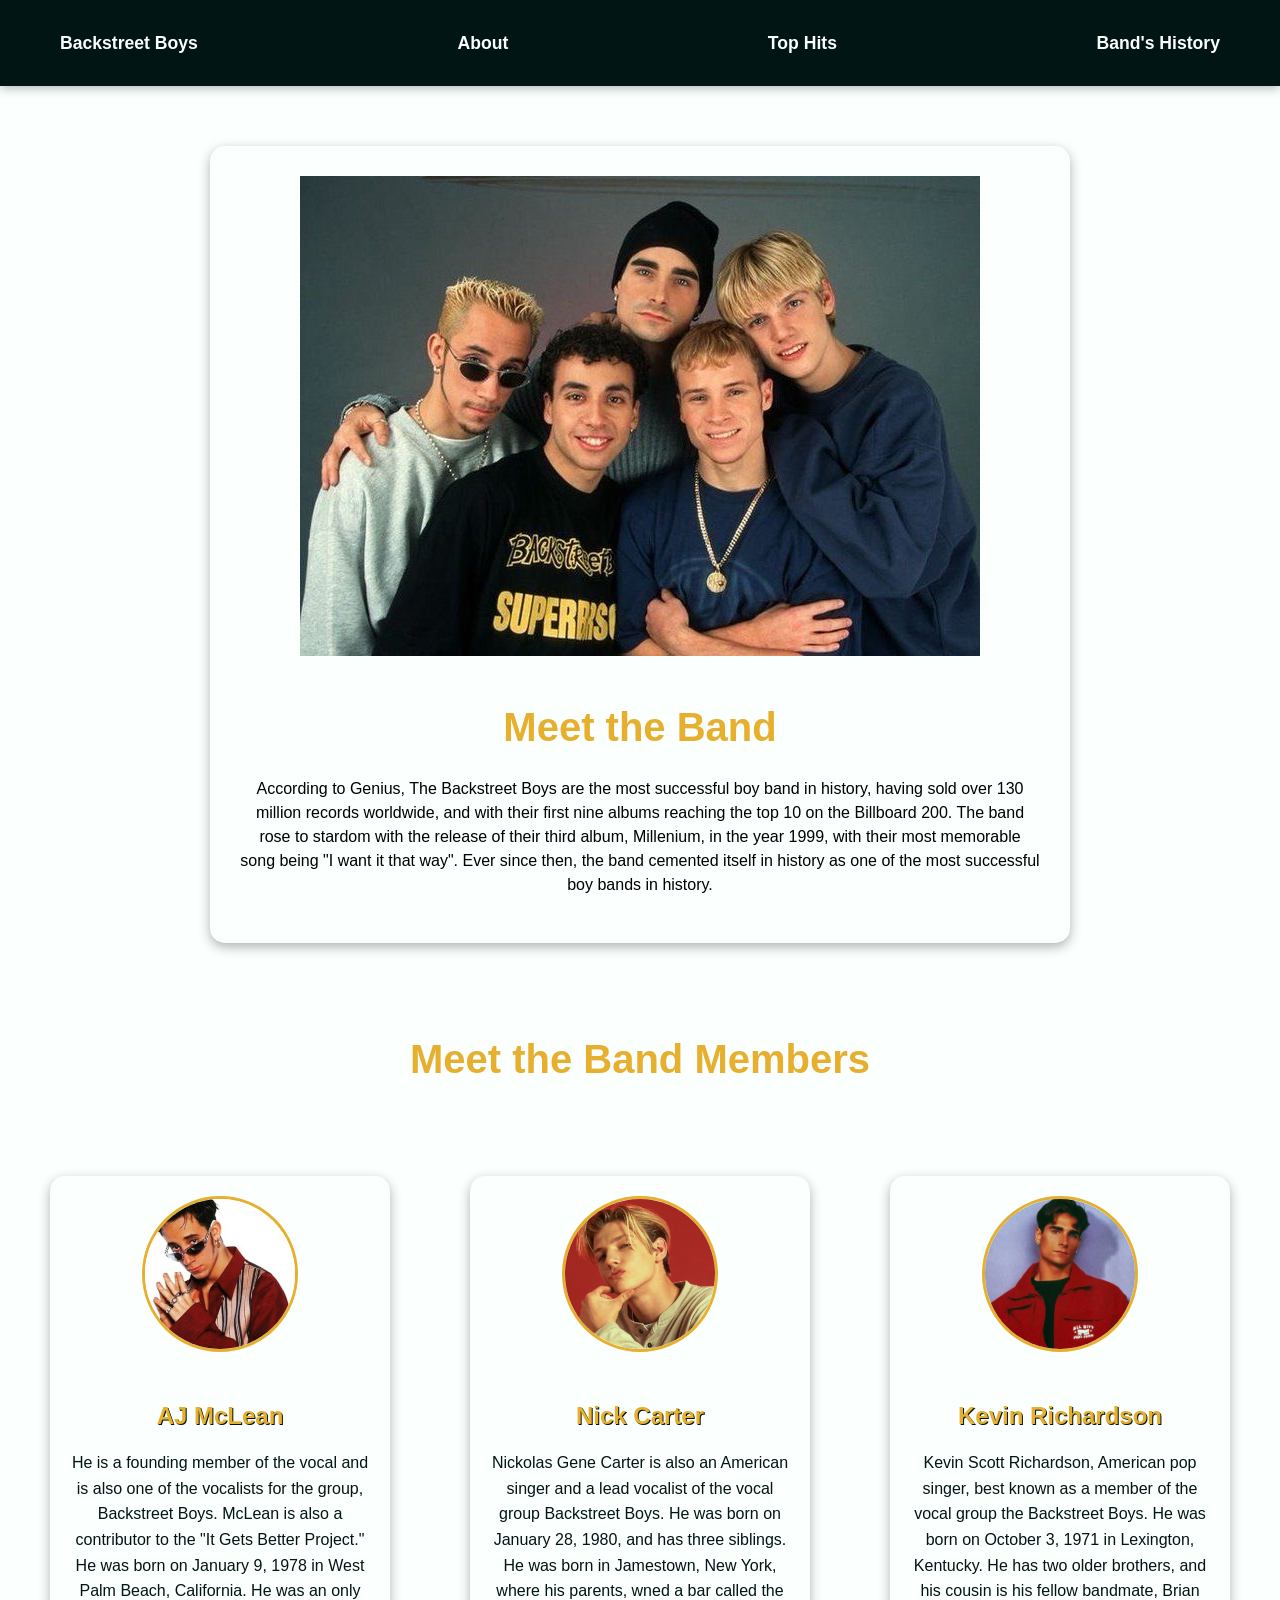
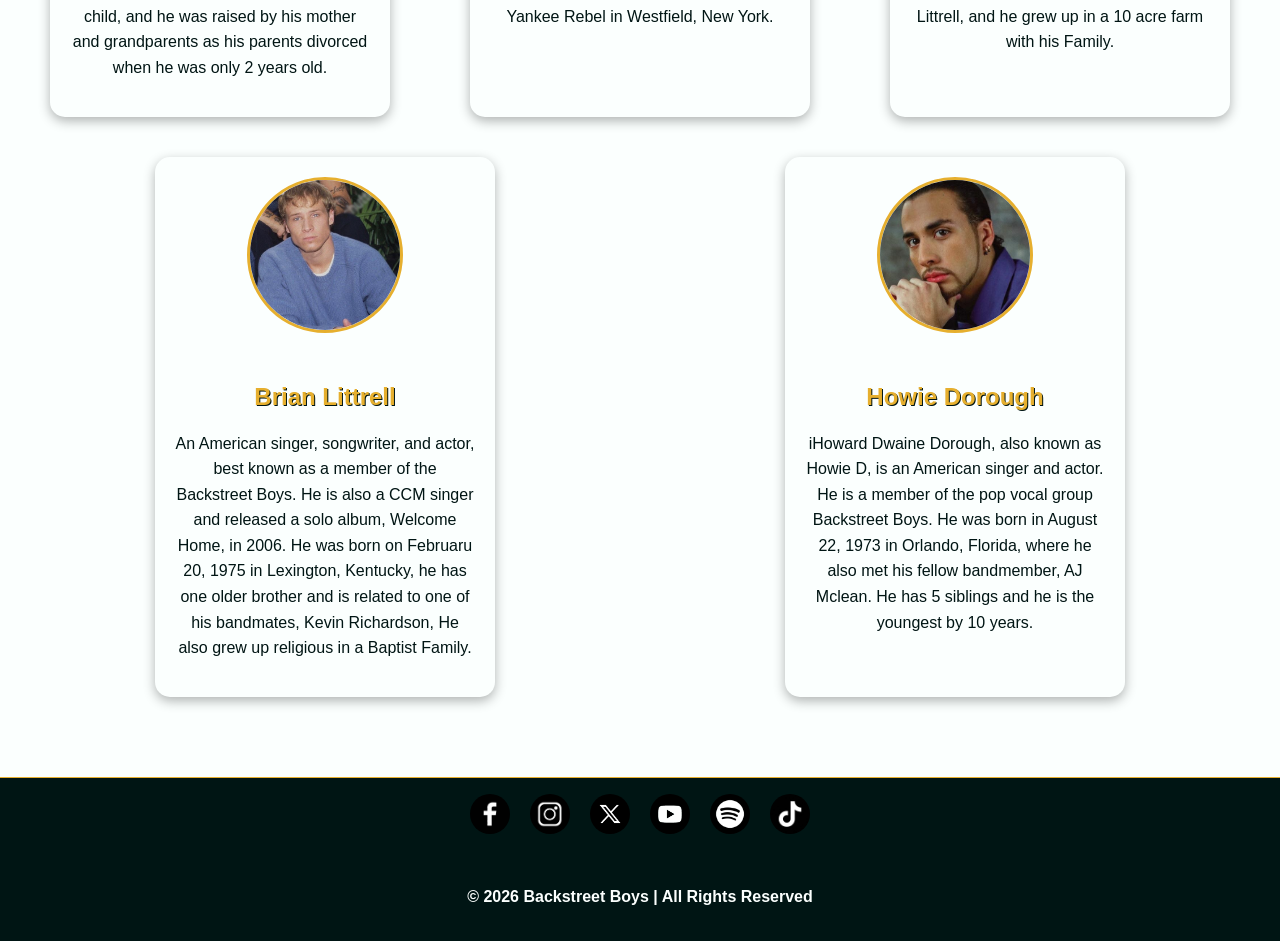
==== Website_BB/about.html @ 5bc6d646 "Add files via upload" ====
<!DOCTYPE html>
<html lang="en">
<head>
    <title>Backstreet Boys</title>
    <link rel="stylesheet" href="website.css">
</head>

<body>
    <section class="header">
        <header id ="header">
            <div class="navigators">
                <nav>
                    <a href="index.html" class="home_nav">Backstreet Boys</a>
                    <a href="about.html" class="about_nav">About</a>
                    <a href="topSongs.html" class="topsongs_nav">Top Hits</a>
                    <a href="history.html" class="history">Band's History</a>
                </nav>
            </div>
        </header>
    </section>

    <main class="contents_about">
        <section class="about_group">
            <div class="group_card">
                <div class="about_groupIMG">
                    <img src="bsbRetro.jpg" alt="">
                 </div>
                <h1>Meet the Band</h1>
                <p class="group_info">According to Genius, The Backstreet Boys are the most successful boy band in history, 
                    having sold over 130 million records worldwide, and with their first nine albums 
                    reaching the top 10 on the Billboard 200. The band rose to stardom with the release of their third album,
                    Millenium, in the year 1999, with their most memorable song being "I want it that way". Ever since then, the
                    band cemented itself in history as one of the most successful boy bands in history.
                </p>
            </div>
        </section>

        <div class="bandMembers_Title">
            <h1>Meet the Band Members</h1>
        </div>

        <section class="band_Members">
            <div class="band_card">
                <img src="aJMclean.jpg" alt="Aj McLean Photo">
                <h3 class="band_name">AJ McLean</h3>
                <p class="band_desc">He is a founding member of the vocal and is also one of the vocalists for the
                    group, Backstreet Boys. McLean is also a contributor to the "It Gets Better Project." He was born on
                    January 9, 1978 in West Palm Beach, California. He was an only child, and he was raised by his
                    mother and grandparents as his parents divorced when he was only 2 years old.</p>
            </div>

            <div class="band_card">
                <img src="nickCarter.jpg" alt="Nick Carter Photo">
                <h3 class="band_name">Nick Carter</h3>
                <p class="band_desc">Nickolas Gene Carter is also an American singer and a 
                    lead vocalist of the vocal group Backstreet Boys. He was born on
                    January 28, 1980, and has three siblings. He was born in Jamestown, New York, where 
                    his parents, wned a bar called the Yankee Rebel in Westfield, New York. </p>
            </div>

            <div class="band_card">
                <img src="kevinRichardson.jpg" alt="Kevin Richardson Photo">
                <h3 class="band_name">Kevin Richardson</h3>
                <p class="band_desc">Kevin Scott Richardson, American pop singer, 
                    best known as a member of the vocal group the Backstreet Boys. He was born
                    on October 3, 1971 in Lexington, Kentucky. He has two older brothers, and his cousin is his fellow bandmate, Brian Littrell,
                    and he grew up in a 10 acre farm with his Family.</p>
            </div>

            <div class="band_card">
                <img src="brianlittrell.jpg" alt="Brian Littrell photo">
                <h3 class="band_name">Brian Littrell</h3>
                <p class="band_desc">An American singer, songwriter, and actor, best known as a member of the Backstreet Boys.
                    He is also a CCM singer and released a solo album, Welcome Home, in 2006. He was born on
                    Februaru 20, 1975 in Lexington, Kentucky, he has one older brother and is related to one of his bandmates, Kevin Richardson,
                    He also grew up religious in a Baptist Family.</p>
            </div>

            <div class="band_card">
                <img src="howieDorough.jpg" alt="Howie Dorough photo">
                <h3 class="band_name">Howie Dorough</h3>
                <p class="band_desc">iHoward Dwaine Dorough, also known as Howie D, is an American singer 
                    and actor. He is a member of the pop vocal group Backstreet Boys. He was born in August 22, 1973
                    in Orlando, Florida, where he also met his fellow bandmember, AJ Mclean. He has 5 siblings and he is the youngest by 10 years.
                    </p>
            </div>
            
        </section>
    </main>

    <section class="footer">
        <footer>
            <section id="socials" class="CallToAction">
                <a href="https://www.facebook.com/backstreetboys" class="facebook" target="_blank" rel="noopener noreferrer"><img src="facebook icon.jpg" alt="Facebook"></a>
                <a href="https://www.instagram.com/backstreetboys" class="instagram" target="_blank" rel="noopener noreferrer"><img src="instagram icon.jpg" alt="Instagram"></a>
                <a href="https://x.com/backstreetboys" class="twitter" target="_blank" rel="noopener noreferrer"><img src="twitter.jpg" alt="Twitter"></a>
                <a href="https://www.youtube.com/user/bsbofficial" class="youtube" target="_blank" rel="noopener noreferrer"><img src="yt icon.jpg" alt="YouTube"></a>
                <a href="https://open.spotify.com/artist/5rSXSAkZ67PYJSvpUpkOr7?nd=1&dlsi=ef4b4bf4085344ed" class="spotify" target="_blank" rel="noopener noreferrer"><img src="spotify icon.jpg" alt="Spotify"></a>
                <a href="https://www.tiktok.com/@backstreetboys" class="tiktok" target="_blank" rel="noopener noreferrer"><img src="tiktok icon.jpg" alt="TikTok"></a>
            </section>     
            <p><br>© 2026 Backstreet Boys | All Rights Reserved</p>
        </footer>
    </section>
</body>
</html>
---- Website_BB/website.css ----
body{
    font-family: Arial, sans-serif;
    background-color: var(--white);
    margin: auto;
    padding: 0;
    line-height: 1.5;
}
.header {
    background: var(--black);
    padding: 20px 0;
    position: sticky; 
    top: 0;
    z-index: 100;
    box-shadow: 0 2px 10px rgba(0, 0, 0, 0.3); 
}
.navigators nav {
    display: flex;
    justify-content: space-between;
    align-items: center;
    max-width: 1200px;
    margin: 0 auto;
    padding: 0 20px;
}
.navigators a {
    color: var(--white);
    text-decoration: none;
    font-weight: bold;
    font-size: 1.1em;
    padding: 10px 20px;
    border-radius: 25px; 
    background: transparent;
}
.navigators a:hover {
    background: var(--sunflowerYellow);
    color: var(--black);
    box-shadow: 0 0 10px var(--sunflowerYellow);
}

.hero_banner {
    position: relative;
    width: 100%;
    overflow: hidden;
    display: flex;
    align-items: center;
    justify-content: center;
}
.hero_banner img {
    width: 100%;
    height: 100%;
    object-fit: cover; /* Ensures image fills without distortion */
}

.music_Home {
    padding: 60px 20px;
    text-align: center;
}
.music_container {
    display: grid;
    grid-template-columns: repeat(auto-fit, minmax(250px, 1fr)); /* Responsive grid for cards */
    gap: 20px;
    max-width: 1200px;
    margin: 0 auto;
}
.music_Home a {
    background-color: var(--sunflowerYellow);
    color: var(--white);
    text-decoration: none;
    font-size: 1.2em;
    font-weight: bold;
    padding: 20px;
    border-radius: 10px;
    display: block;
    box-shadow: 0 4px 8px rgba(0, 0, 0, 0.2);
}
.music_Home a:hover {
    transform: translateY(-5px); 
    box-shadow: 0 8px 16px rgba(0, 0, 0, 0.3);
}

.previews {
    padding: 60px 20px;
    background: var(--white);
    text-align: center;
}
.preview-container {
    display: grid;
    grid-template-columns: repeat(auto-fit, minmax(300px, 1fr)); /* Responsive grid for cards */
    gap: 30px;
    max-width: 1200px;
    margin: 0 auto;
}
.preview-card {
    border-radius: 15px;
    overflow: hidden;
    box-shadow: 0 4px 12px rgba(0, 0, 0, 0.3);
}
.preview-card h3 {
    color: var(--sunflowerYellow);
    font-size: 1.5em;
    margin: 15px 0 10px;
}

.preview-card p {
    color: var(--black);
    font-size: 1em;
    padding: 0 20px;
    margin-bottom: 20px;
}

.preview-link {
    display: inline-block;
    background: var(--sunflowerYellow);
    color: var(--white);
    text-decoration: none;
    font-weight: bold;
    padding: 10px 20px;
    border-radius: 25px;
    margin-bottom: 20px;
    transition: background 0.3s ease;
}

.footer {
    background: var(--black);
    padding: 1rem;
    text-align: center;
    border-top: 1px solid var(--sunflowerYellow);
}
#socials {
    display: flex;
    justify-content: center;
    gap: 20px;
    flex-wrap: wrap;
}
#socials a:hover{
    transform: scale(1.1);
}
#socials img{
    width: 40px;
    height: 40px;
    border-radius: 50%;
}
.footer p {
    color: var(--white); 
    font-weight: bold;
    margin-top: 20px;
}

.contents_about {
    padding: 0;
}
.about_group {
    padding: 60px 20px;
    text-align: center;
}
.group_card {
    max-width: 800px;
    margin: 0 auto;
    border-radius: 15px;
    padding: 30px;
    box-shadow: 0 4px 12px rgba(0, 0, 0, 0.3);
}

.group_card h1 {
    color: var(--sunflowerYellow);
    font-size: 2.5em;
    margin-bottom: 20px;
}
.bandMembers_Title h1 {
    color: var(--sunflowerYellow);
    font-size: 2.5em;
    text-align: center;
}
.band_Members {
    padding: 60px 20px;
    text-align: center;
    display: flex;
    flex-wrap: wrap; 
    justify-content: center;
    gap: 20px;
}
.band_card {
    border-radius: 15px;
    padding: 20px;
    margin-bottom: 20px;
    box-shadow: 0 4px 12px rgba(0, 0, 0, 0.3);
    transition: transform 0.3s ease, box-shadow 0.3s ease;
    max-width: 300px;
    margin-left: auto;
    margin-right: auto;
}

.band_card:hover {
    transform: translateY(-5px);
    box-shadow: 0 8px 20px rgba(0, 0, 0, 0.4);
}

.band_card img {
    width: 150px;
    height: 150px;
    border-radius: 50%;
    margin-bottom: 15px;
    object-fit: cover;
    border: 3px solid var(--sunflowerYellow);
}

.band_name {
    color: var(--sunflowerYellow);
    font-size: 1.5em;
    margin-bottom: 10px;
    text-shadow: 1px 1px var(--black);
}

.band_desc {
    color: var(--black);
    font-size: 1em;
    line-height: 1.6;
}

.contents_TopSongs {
    padding: 0;
}
.container {
    padding: 60px 20px;
    max-width: 1200px;
    margin: 0 auto;
    text-align: center;
}
.topSongs_text {
    margin-bottom: 40px;
}
.topSongs_text h1 {
    color: var(--sunflowerYellow);
    font-size: 2.5em;
    margin-bottom: 20px;
}
.album_card {
    border-radius: 15px;
    padding: 20px;
    margin-bottom: 20px;
    box-shadow: 0 4px 12px rgba(0, 0, 0, 0.3);
    transition: transform 0.3s ease, box-shadow 0.3s ease;
    display: inline-block;
    width: 100%;
    max-width: 300px;
    margin: 0 10px 20px;
    vertical-align: top;
}
.album_card img {
    width: 100%;
    height: 100%px;
    object-fit: cover;
    border-radius: 10px;
    margin-bottom: 15px;
    border: 3px solid var(--sunflowerYellow);
}
.album_card h3 {
    color: var(--sunflowerYellow);
    font-size: 1.5em;
    margin-bottom: 10px;
}
.release_date {
    color: var(--black);
    font-size: 1em;
    margin-bottom: 15px;
    font-weight: normal;
}
.album_card p {
    color: var(--black);
    font-size: 1em;
    line-height: 1.6;
    text-align: left;
}

.contents_history {
    padding: 0;
}
.history .container {
    padding: 60px 20px;
    max-width: 800px; /* Centered, narrower for timeline feel */
    margin: 0 auto;
    display: flex;
    flex-direction: column;
    gap: 40px; /* Space between timeline entries */
}
.history [class*="card"] {
    border-radius: 15px;
    padding: 30px;
    box-shadow: 0 4px 12px rgba(0, 0, 0, 0.3);
    transition: transform 0.3s ease, box-shadow 0.3s ease;
    text-align: left; 
}
.history [class*="card"]:hover {
    transform: translateY(-5px);
    box-shadow: 0 8px 20px rgba(0, 0, 0, 0.4);
}
.history [class*="card"] h1 {
    color: var(--sunflowerYellow);
    font-size: 2em;
    margin-bottom: 15px;
    padding-bottom: 10px;
}

:root {
    --black: #001514;
    --white: #FBFFFE;
    --darkRed: #6B0504;
    --sunflowerYellow: #E6AF2E;
    --blue: #36558F;
}
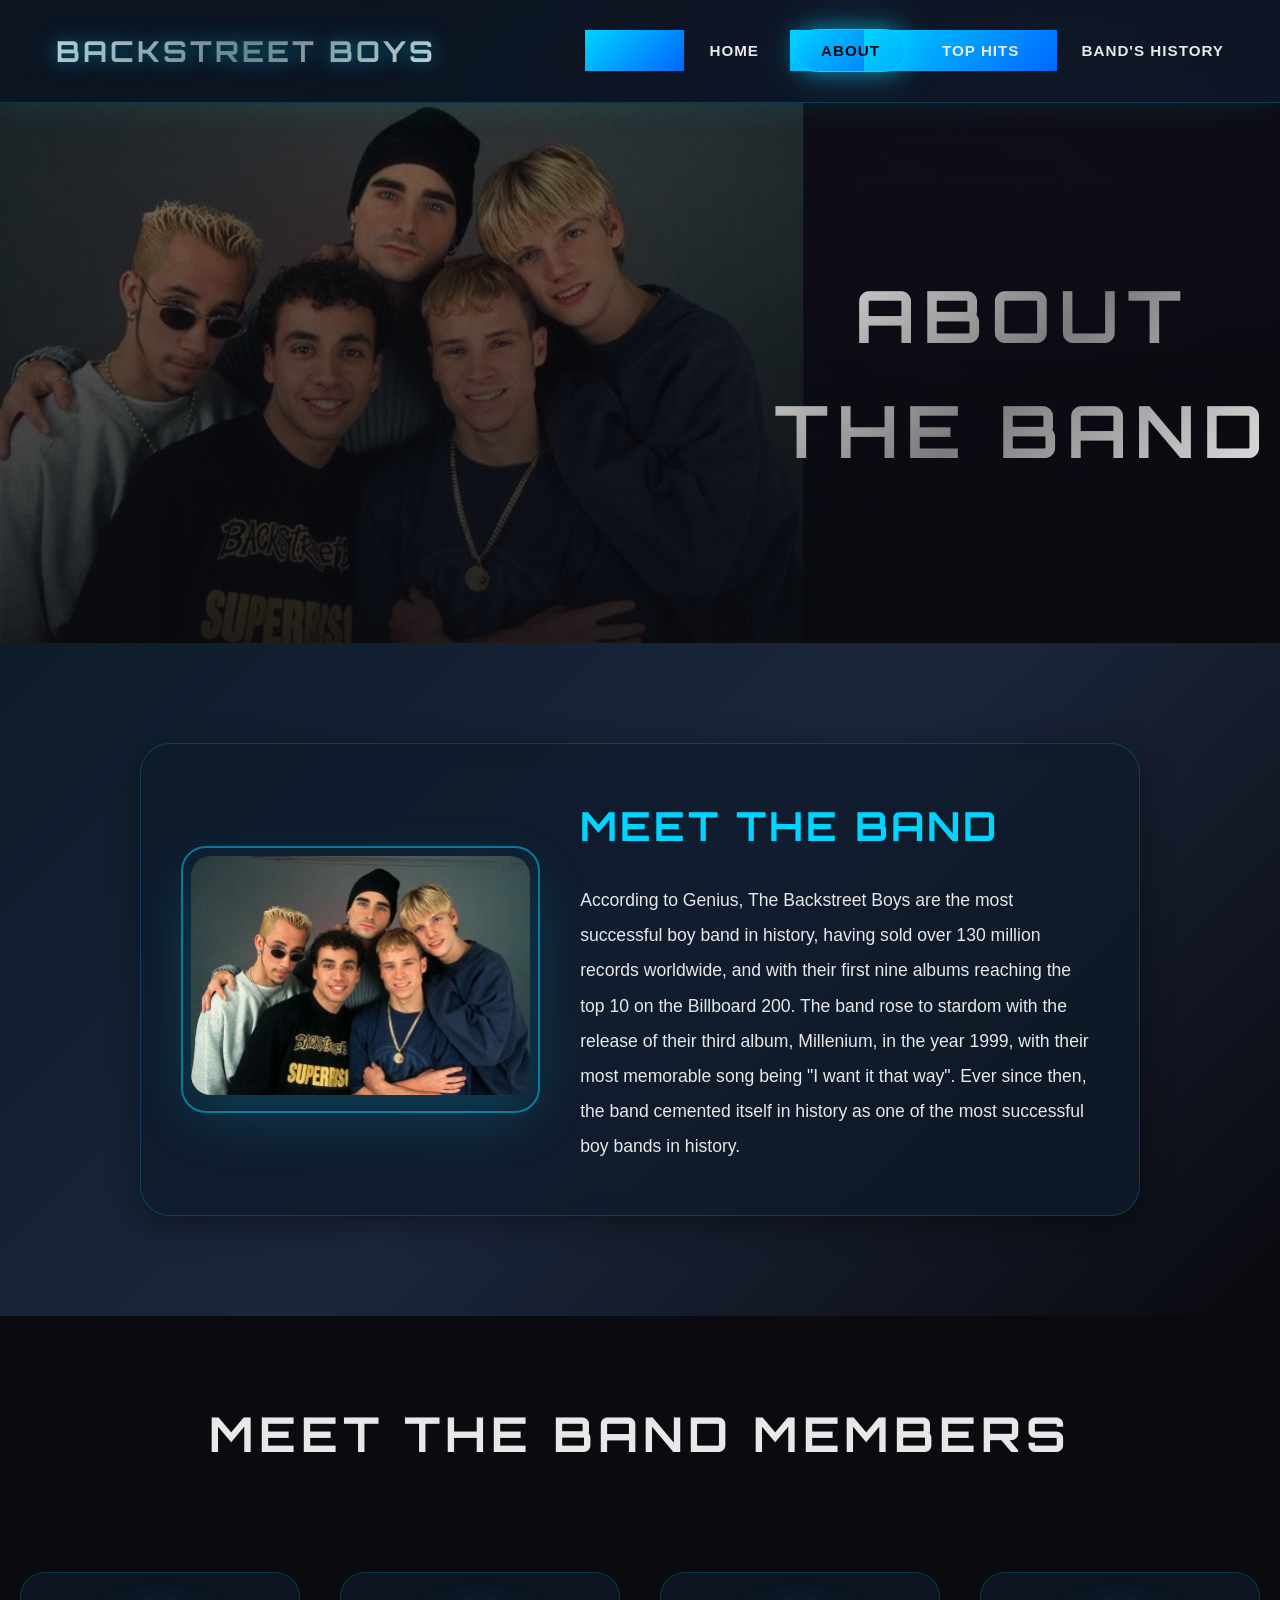
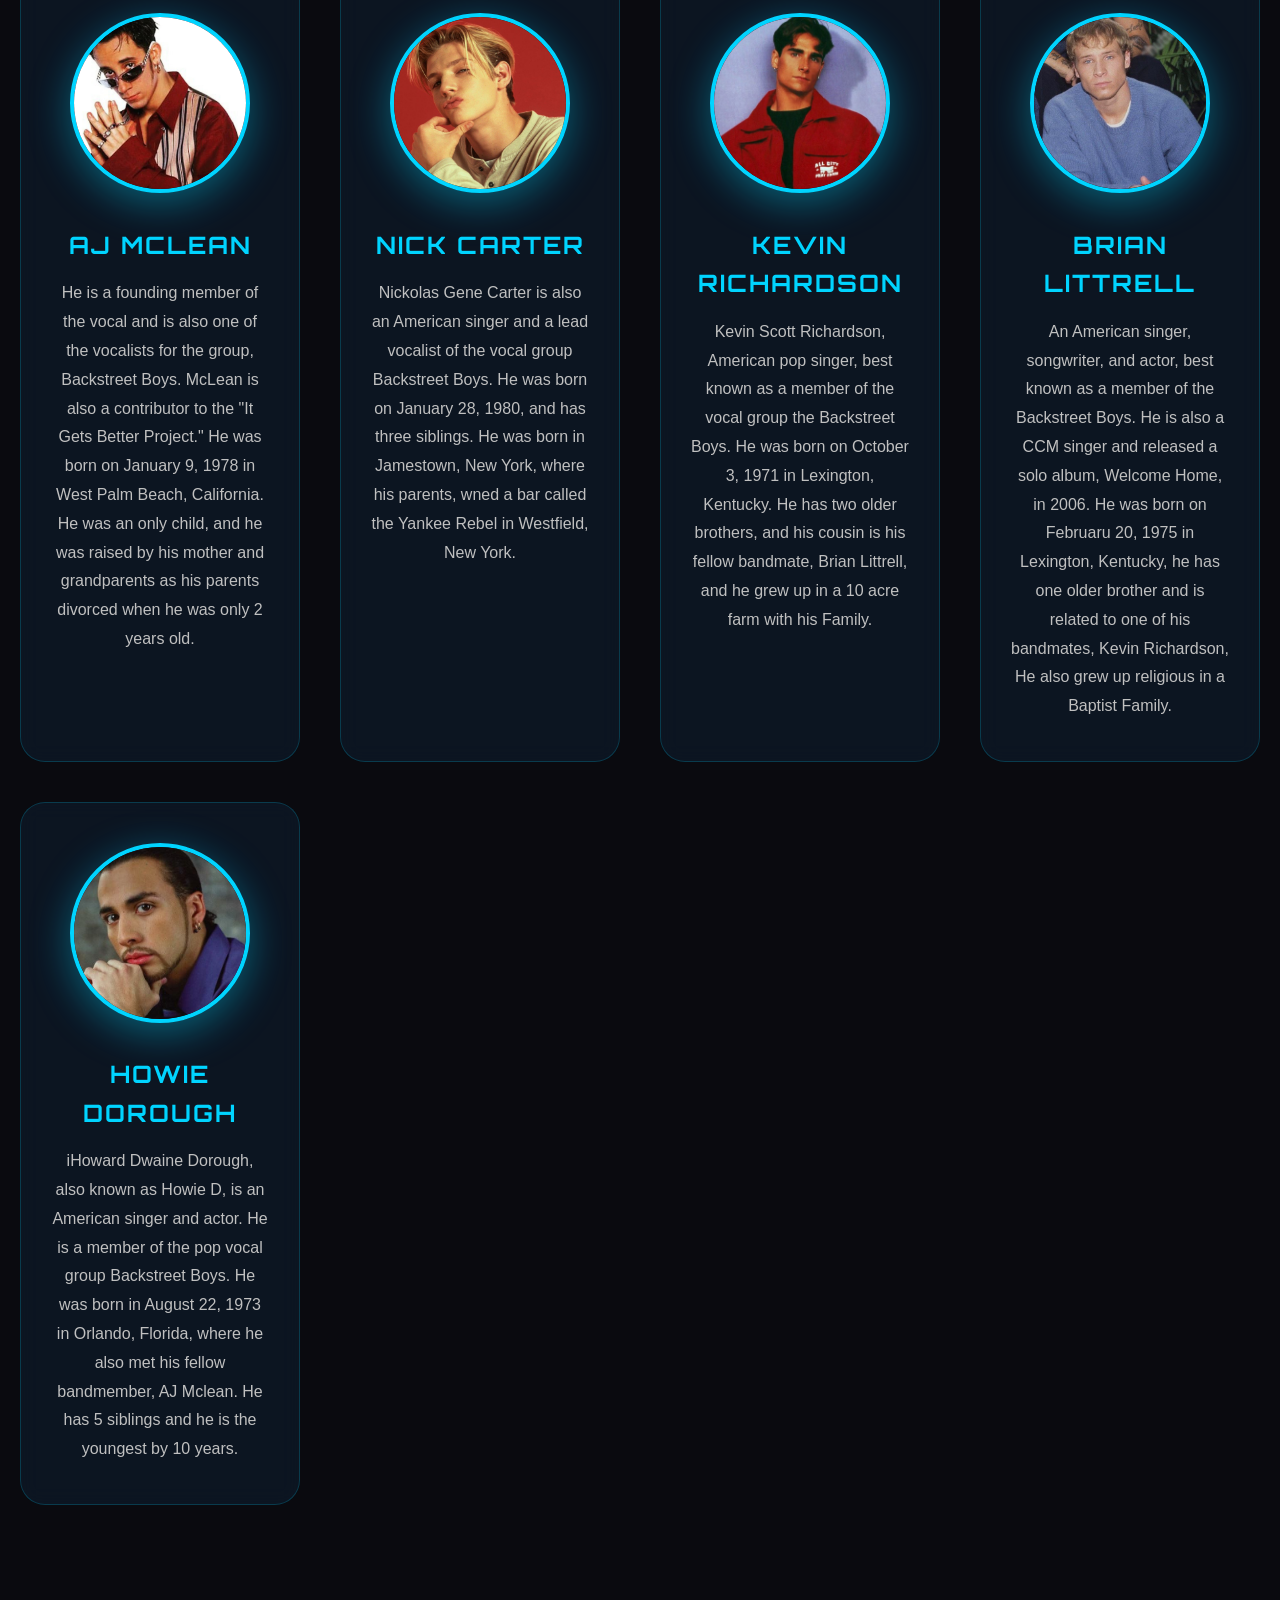
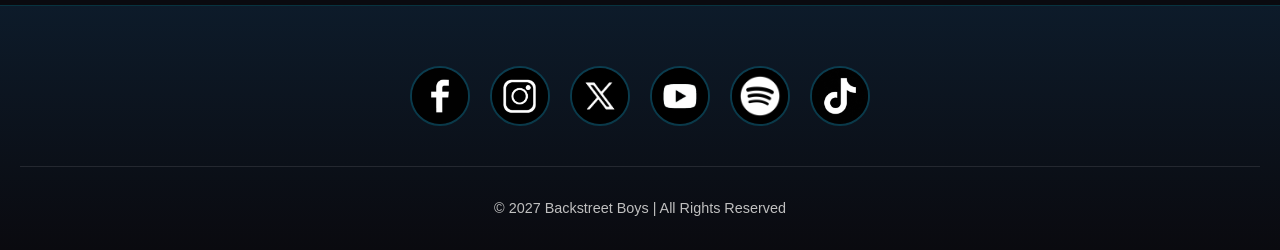
==== commit 66bdae54: "**Transform Backstreet Boys Fan Site with Retro Y2K Design** *Key features implemented:* - Added com" ====
--- a/Website_BB/about.html
+++ b/Website_BB/about.html
@@ -1,105 +1,135 @@
-<!DOCTYPE html>
-<html lang="en">
-<head>
-    <title>Backstreet Boys</title>
-    <link rel="stylesheet" href="website.css">
-</head>
-
-<body>
-    <section class="header">
-        <header id ="header">
-            <div class="navigators">
-                <nav>
-                    <a href="index.html" class="home_nav">Backstreet Boys</a>
-                    <a href="about.html" class="about_nav">About</a>
-                    <a href="topSongs.html" class="topsongs_nav">Top Hits</a>
-                    <a href="history.html" class="history">Band's History</a>
-                </nav>
-            </div>
-        </header>
-    </section>
-
-    <main class="contents_about">
-        <section class="about_group">
-            <div class="group_card">
-                <div class="about_groupIMG">
-                    <img src="bsbRetro.jpg" alt="">
-                 </div>
-                <h1>Meet the Band</h1>
-                <p class="group_info">According to Genius, The Backstreet Boys are the most successful boy band in history, 
-                    having sold over 130 million records worldwide, and with their first nine albums 
-                    reaching the top 10 on the Billboard 200. The band rose to stardom with the release of their third album,
-                    Millenium, in the year 1999, with their most memorable song being "I want it that way". Ever since then, the
-                    band cemented itself in history as one of the most successful boy bands in history.
-                </p>
-            </div>
-        </section>
-
-        <div class="bandMembers_Title">
-            <h1>Meet the Band Members</h1>
-        </div>
-
-        <section class="band_Members">
-            <div class="band_card">
-                <img src="aJMclean.jpg" alt="Aj McLean Photo">
-                <h3 class="band_name">AJ McLean</h3>
-                <p class="band_desc">He is a founding member of the vocal and is also one of the vocalists for the
-                    group, Backstreet Boys. McLean is also a contributor to the "It Gets Better Project." He was born on
-                    January 9, 1978 in West Palm Beach, California. He was an only child, and he was raised by his
-                    mother and grandparents as his parents divorced when he was only 2 years old.</p>
-            </div>
-
-            <div class="band_card">
-                <img src="nickCarter.jpg" alt="Nick Carter Photo">
-                <h3 class="band_name">Nick Carter</h3>
-                <p class="band_desc">Nickolas Gene Carter is also an American singer and a 
-                    lead vocalist of the vocal group Backstreet Boys. He was born on
-                    January 28, 1980, and has three siblings. He was born in Jamestown, New York, where 
-                    his parents, wned a bar called the Yankee Rebel in Westfield, New York. </p>
-            </div>
-
-            <div class="band_card">
-                <img src="kevinRichardson.jpg" alt="Kevin Richardson Photo">
-                <h3 class="band_name">Kevin Richardson</h3>
-                <p class="band_desc">Kevin Scott Richardson, American pop singer, 
-                    best known as a member of the vocal group the Backstreet Boys. He was born
-                    on October 3, 1971 in Lexington, Kentucky. He has two older brothers, and his cousin is his fellow bandmate, Brian Littrell,
-                    and he grew up in a 10 acre farm with his Family.</p>
-            </div>
-
-            <div class="band_card">
-                <img src="brianlittrell.jpg" alt="Brian Littrell photo">
-                <h3 class="band_name">Brian Littrell</h3>
-                <p class="band_desc">An American singer, songwriter, and actor, best known as a member of the Backstreet Boys.
-                    He is also a CCM singer and released a solo album, Welcome Home, in 2006. He was born on
-                    Februaru 20, 1975 in Lexington, Kentucky, he has one older brother and is related to one of his bandmates, Kevin Richardson,
-                    He also grew up religious in a Baptist Family.</p>
-            </div>
-
-            <div class="band_card">
-                <img src="howieDorough.jpg" alt="Howie Dorough photo">
-                <h3 class="band_name">Howie Dorough</h3>
-                <p class="band_desc">iHoward Dwaine Dorough, also known as Howie D, is an American singer 
-                    and actor. He is a member of the pop vocal group Backstreet Boys. He was born in August 22, 1973
-                    in Orlando, Florida, where he also met his fellow bandmember, AJ Mclean. He has 5 siblings and he is the youngest by 10 years.
-                    </p>
-            </div>
-            
-        </section>
-    </main>
-
-    <section class="footer">
-        <footer>
-            <section id="socials" class="CallToAction">
-                <a href="https://www.facebook.com/backstreetboys" class="facebook" target="_blank" rel="noopener noreferrer"><img src="facebook icon.jpg" alt="Facebook"></a>
-                <a href="https://www.instagram.com/backstreetboys" class="instagram" target="_blank" rel="noopener noreferrer"><img src="instagram icon.jpg" alt="Instagram"></a>
-                <a href="https://x.com/backstreetboys" class="twitter" target="_blank" rel="noopener noreferrer"><img src="twitter.jpg" alt="Twitter"></a>
-                <a href="https://www.youtube.com/user/bsbofficial" class="youtube" target="_blank" rel="noopener noreferrer"><img src="yt icon.jpg" alt="YouTube"></a>
-                <a href="https://open.spotify.com/artist/5rSXSAkZ67PYJSvpUpkOr7?nd=1&dlsi=ef4b4bf4085344ed" class="spotify" target="_blank" rel="noopener noreferrer"><img src="spotify icon.jpg" alt="Spotify"></a>
-                <a href="https://www.tiktok.com/@backstreetboys" class="tiktok" target="_blank" rel="noopener noreferrer"><img src="tiktok icon.jpg" alt="TikTok"></a>
-            </section>     
-            <p><br>© 2026 Backstreet Boys | All Rights Reserved</p>
-        </footer>
-    </section>
-</body>
-</html>+<!DOCTYPE html>
+<html lang="en">
+<head>
+    <title>Backstreet Boys - About The Band</title>
+    <meta charset="UTF-8">
+    <meta name="viewport" content="width=device-width, initial-scale=1.0">
+    <meta name="description" content="Learn about the Backstreet Boys - Nick, Kevin, AJ, Howie, and Brian">
+    <link rel="stylesheet" href="styles.css">
+    <link href="https://fonts.googleapis.com/css2?family=Orbitron:wght@400;700;900&display=swap" rel="stylesheet">
+</head>
+
+<body>
+    <!-- Loading Screen -->
+    <div class="loader">
+        <div class="loader-content">
+            <div class="loader-text">BACKSTREET BOYS</div>
+        </div>
+    </div>
+
+    <section class="header">
+        <header id="header">
+            <div class="navigators">
+                <nav>
+                    <a href="index.html" class="logo">Backstreet Boys</a>
+                    <ul class="nav-links">
+                        <li><a href="index.html" class="home_nav">Home</a></li>
+                        <li><a href="about.html" class="about_nav">About</a></li>
+                        <li><a href="topSongs.html" class="topsongs_nav">Top Hits</a></li>
+                        <li><a href="history.html" class="history">Band's History</a></li>
+                    </ul>
+                    <div class="mobile-menu-toggle">
+                        <span></span>
+                        <span></span>
+                        <span></span>
+                    </div>
+                </nav>
+            </div>
+        </header>
+    </section>
+
+    <main class="contents_about">
+        <section class="about_hero">
+            <img src="bsbRetro.jpg" alt="Backstreet Boys Retro Photo">
+            <div class="about_hero_content">
+                <h1>About The Band</h1>
+            </div>
+        </section>
+
+        <section class="about_group">
+            <div class="group_card">
+                <div class="about_groupIMG">
+                    <img src="bsbRetro.jpg" alt="Backstreet Boys Group Photo">
+                </div>
+                <div>
+                    <h1>Meet the Band</h1>
+                    <p class="group_info">According to Genius, The Backstreet Boys are the most successful boy band in history, 
+                        having sold over 130 million records worldwide, and with their first nine albums 
+                        reaching the top 10 on the Billboard 200. The band rose to stardom with the release of their third album,
+                        Millenium, in the year 1999, with their most memorable song being "I want it that way". Ever since then, the
+                        band cemented itself in history as one of the most successful boy bands in history.
+                    </p>
+                </div>
+            </div>
+        </section>
+
+        <div class="bandMembers_Title">
+            <h1>Meet the Band Members</h1>
+        </div>
+
+        <section class="band_Members">
+            <div class="band_card">
+                <img src="aJMclean.jpg" alt="Aj McLean Photo">
+                <h3 class="band_name">AJ McLean</h3>
+                <p class="band_desc">He is a founding member of the vocal and is also one of the vocalists for the
+                    group, Backstreet Boys. McLean is also a contributor to the "It Gets Better Project." He was born on
+                    January 9, 1978 in West Palm Beach, California. He was an only child, and he was raised by his
+                    mother and grandparents as his parents divorced when he was only 2 years old.</p>
+            </div>
+
+            <div class="band_card">
+                <img src="nickCarter.jpg" alt="Nick Carter Photo">
+                <h3 class="band_name">Nick Carter</h3>
+                <p class="band_desc">Nickolas Gene Carter is also an American singer and a 
+                    lead vocalist of the vocal group Backstreet Boys. He was born on
+                    January 28, 1980, and has three siblings. He was born in Jamestown, New York, where 
+                    his parents, wned a bar called the Yankee Rebel in Westfield, New York. </p>
+            </div>
+
+            <div class="band_card">
+                <img src="kevinRichardson.jpg" alt="Kevin Richardson Photo">
+                <h3 class="band_name">Kevin Richardson</h3>
+                <p class="band_desc">Kevin Scott Richardson, American pop singer, 
+                    best known as a member of the vocal group the Backstreet Boys. He was born
+                    on October 3, 1971 in Lexington, Kentucky. He has two older brothers, and his cousin is his fellow bandmate, Brian Littrell,
+                    and he grew up in a 10 acre farm with his Family.</p>
+            </div>
+
+            <div class="band_card">
+                <img src="brianlittrell.jpg" alt="Brian Littrell photo">
+                <h3 class="band_name">Brian Littrell</h3>
+                <p class="band_desc">An American singer, songwriter, and actor, best known as a member of the Backstreet Boys.
+                    He is also a CCM singer and released a solo album, Welcome Home, in 2006. He was born on
+                    Februaru 20, 1975 in Lexington, Kentucky, he has one older brother and is related to one of his bandmates, Kevin Richardson,
+                    He also grew up religious in a Baptist Family.</p>
+            </div>
+
+            <div class="band_card">
+                <img src="howieDorough.jpg" alt="Howie Dorough photo">
+                <h3 class="band_name">Howie Dorough</h3>
+                <p class="band_desc">iHoward Dwaine Dorough, also known as Howie D, is an American singer 
+                    and actor. He is a member of the pop vocal group Backstreet Boys. He was born in August 22, 1973
+                    in Orlando, Florida, where he also met his fellow bandmember, AJ Mclean. He has 5 siblings and he is the youngest by 10 years.
+                    </p>
+            </div>
+            
+        </section>
+    </main>
+
+    <section class="footer">
+        <footer>
+            <section id="socials" class="CallToAction">
+                <a href="https://www.facebook.com/backstreetboys" class="facebook" target="_blank" rel="noopener noreferrer"><img src="facebook icon.jpg" alt="Facebook"></a>
+                <a href="https://www.instagram.com/backstreetboys" class="instagram" target="_blank" rel="noopener noreferrer"><img src="instagram icon.jpg" alt="Instagram"></a>
+                <a href="https://x.com/backstreetboys" class="twitter" target="_blank" rel="noopener noreferrer"><img src="twitter.jpg" alt="Twitter"></a>
+                <a href="https://www.youtube.com/user/bsbofficial" class="youtube" target="_blank" rel="noopener noreferrer"><img src="yt icon.jpg" alt="YouTube"></a>
+                <a href="https://open.spotify.com/artist/5rSXSAkZ67PYJSvpUpkOr7?nd=1&dlsi=ef4b4bf4085344ed" class="spotify" target="_blank" rel="noopener noreferrer"><img src="spotify icon.jpg" alt="Spotify"></a>
+                <a href="https://www.tiktok.com/@backstreetboys" class="tiktok" target="_blank" rel="noopener noreferrer"><img src="tiktok icon.jpg" alt="TikTok"></a>
+            </section>     
+            <p>© 2026 Backstreet Boys | All Rights Reserved</p>
+        </footer>
+    </section>
+
+    <script src="script.js"></script>
+</body>
+</html>
--- a/Website_BB/styles.css
+++ b/Website_BB/styles.css
@@ -0,0 +1,1338 @@
+/* ========================================
+   BACKSTREET BOYS FAN WEBSITE - REDESIGN
+   Y2K/90s Retro Cinematic Theme
+   ======================================== */
+
+/* CSS VARIABLES - Color Palette */
+:root {
+    /* Core Colors */
+    --deep-black: #0a0a0f;
+    --dark-navy: #0d1b2a;
+    --midnight-blue: #1b263b;
+    --metallic-silver: #c0c0c0;
+    --chrome-light: #e8e8e8;
+    --chrome-dark: #7a7a7a;
+    
+    /* Accent Colors */
+    --neon-blue: #00d4ff;
+    --electric-blue: #0066ff;
+    --soft-purple: #9d4edd;
+    --purple-glow: #7b2cbf;
+    --gold-highlight: #ffd700;
+    --amber-glow: #ffb700;
+    
+    /* Gradients */
+    --chrome-gradient: linear-gradient(135deg, #e8e8e8 0%, #7a7a7a 50%, #e8e8e8 100%);
+    --neon-gradient: linear-gradient(135deg, #00d4ff 0%, #0066ff 100%);
+    --purple-gradient: linear-gradient(135deg, #9d4edd 0%, #7b2cbf 100%);
+    --gold-gradient: linear-gradient(135deg, #ffd700 0%, #ffb700 50%, #ffd700 100%);
+    --bsb-gradient: linear-gradient(135deg, #0d1b2a 0%, #1b263b 50%, #0a0a0f 100%);
+    
+    /* Glassmorphism */
+    --glass-bg: rgba(13, 27, 42, 0.7);
+    --glass-border: rgba(0, 212, 255, 0.2);
+    --glass-shadow: 0 8px 32px rgba(0, 0, 0, 0.4);
+    
+    /* Typography */
+    --font-heading: 'Orbitron', 'Arial Black', sans-serif;
+    --font-body: 'Segoe UI', Tahoma, Geneva, Verdana, sans-serif;
+    --font-retro: 'Courier New', monospace;
+    
+    /* Spacing */
+    --section-padding: 80px 20px;
+    --card-gap: 30px;
+    
+    /* Transitions */
+    --transition-fast: 0.3s ease;
+    --transition-medium: 0.5s ease;
+    --transition-slow: 0.8s ease;
+}
+
+/* RESET & BASE STYLES */
+* {
+    margin: 0;
+    padding: 0;
+    box-sizing: border-box;
+}
+
+html {
+    scroll-behavior: smooth;
+}
+
+body {
+    font-family: var(--font-body);
+    background: var(--deep-black);
+    color: var(--chrome-light);
+    line-height: 1.6;
+    overflow-x: hidden;
+    position: relative;
+}
+
+body::before {
+    content: '';
+    position: fixed;
+    top: 0;
+    left: 0;
+    width: 100%;
+    height: 100%;
+    background: 
+        radial-gradient(ellipse at 20% 80%, rgba(0, 212, 255, 0.1) 0%, transparent 50%),
+        radial-gradient(ellipse at 80% 20%, rgba(157, 78, 221, 0.1) 0%, transparent 50%),
+        radial-gradient(ellipse at 50% 50%, rgba(0, 102, 255, 0.05) 0%, transparent 70%);
+    pointer-events: none;
+    z-index: -1;
+}
+
+/* SCROLLBAR STYLING */
+::-webkit-scrollbar {
+    width: 10px;
+}
+
+::-webkit-scrollbar-track {
+    background: var(--deep-black);
+}
+
+::-webkit-scrollbar-thumb {
+    background: var(--neon-gradient);
+    border-radius: 5px;
+}
+
+::-webkit-scrollbar-thumb:hover {
+    background: var(--purple-gradient);
+}
+
+/* ========================================
+   NAVIGATION - PREMIUM STICKY NAVBAR
+   ======================================== */
+.header {
+    position: sticky;
+    top: 0;
+    z-index: 1000;
+    background: var(--glass-bg);
+    backdrop-filter: blur(20px);
+    border-bottom: 1px solid var(--glass-border);
+    box-shadow: 0 4px 30px rgba(0, 212, 255, 0.1);
+    transition: var(--transition-medium);
+}
+
+.header.scrolled {
+    background: rgba(10, 10, 15, 0.95);
+    box-shadow: 0 4px 30px rgba(0, 212, 255, 0.2);
+}
+
+.navigators nav {
+    display: flex;
+    justify-content: space-between;
+    align-items: center;
+    max-width: 1400px;
+    margin: 0 auto;
+    padding: 15px 30px;
+    position: relative;
+}
+
+.navigators .logo {
+    font-family: var(--font-heading);
+    font-size: 1.8em;
+    background: var(--chrome-gradient);
+    -webkit-background-clip: text;
+    -webkit-text-fill-color: transparent;
+    background-clip: text;
+    text-transform: uppercase;
+    letter-spacing: 3px;
+    text-shadow: 0 0 20px rgba(0, 212, 255, 0.5);
+    animation: glowPulse 3s infinite;
+}
+
+.navigators .nav-links {
+    display: flex;
+    gap: 10px;
+    list-style: none;
+}
+
+.navigators a {
+    color: var(--chrome-light);
+    text-decoration: none;
+    font-weight: bold;
+    font-size: 0.95em;
+    padding: 12px 25px;
+    border-radius: 30px;
+    background: transparent;
+    border: 1px solid transparent;
+    text-transform: uppercase;
+    letter-spacing: 1px;
+    transition: var(--transition-fast);
+    position: relative;
+    overflow: hidden;
+}
+
+.navigators a::before {
+    content: '';
+    position: absolute;
+    top: 0;
+    left: -100%;
+    width: 100%;
+    height: 100%;
+    background: var(--neon-gradient);
+    transition: var(--transition-medium);
+    z-index: -1;
+}
+
+.navigators a:hover::before,
+.navigators a.active::before {
+    left: 0;
+}
+
+.navigators a:hover,
+.navigators a.active {
+    color: var(--deep-black);
+    border-color: var(--neon-blue);
+    box-shadow: 0 0 20px rgba(0, 212, 255, 0.5),
+                0 0 40px rgba(0, 212, 255, 0.3);
+}
+
+/* Mobile Menu Toggle */
+.mobile-menu-toggle {
+    display: none;
+    flex-direction: column;
+    gap: 5px;
+    cursor: pointer;
+    padding: 10px;
+}
+
+.mobile-menu-toggle span {
+    width: 25px;
+    height: 3px;
+    background: var(--neon-blue);
+    border-radius: 2px;
+    transition: var(--transition-fast);
+}
+
+/* ========================================
+   HERO SECTION - CINEMATIC BANNER
+   ======================================== */
+.hero_banner {
+    position: relative;
+    width: 100%;
+    height: 100vh;
+    min-height: 600px;
+    overflow: hidden;
+    display: flex;
+    align-items: center;
+    justify-content: center;
+}
+
+.hero_banner::before {
+    content: '';
+    position: absolute;
+    top: 0;
+    left: 0;
+    width: 100%;
+    height: 100%;
+    background: linear-gradient(to bottom, 
+        rgba(10, 10, 15, 0.3) 0%,
+        rgba(10, 10, 15, 0.5) 50%,
+        rgba(10, 10, 15, 0.9) 100%);
+    z-index: 1;
+}
+
+.hero_banner img {
+    width: 100%;
+    height: 100%;
+    object-fit: cover;
+    animation: slowZoom 20s infinite alternate;
+}
+
+.hero_content {
+    position: relative;
+    z-index: 2;
+    text-align: center;
+    padding: 20px;
+    max-width: 900px;
+}
+
+.hero_title {
+    font-family: var(--font-heading);
+    font-size: clamp(3em, 8vw, 6em);
+    font-weight: 900;
+    text-transform: uppercase;
+    letter-spacing: 10px;
+    margin-bottom: 20px;
+    background: var(--chrome-gradient);
+    -webkit-background-clip: text;
+    -webkit-text-fill-color: transparent;
+    background-clip: text;
+    text-shadow: 0 0 50px rgba(0, 212, 255, 0.5);
+    animation: titleReveal 1.5s ease-out;
+}
+
+.hero_subtitle {
+    font-size: clamp(1.2em, 3vw, 1.8em);
+    color: var(--neon-blue);
+    text-transform: uppercase;
+    letter-spacing: 5px;
+    margin-bottom: 40px;
+    animation: fadeInUp 1s ease-out 0.5s both;
+    text-shadow: 0 0 20px rgba(0, 212, 255, 0.8);
+}
+
+.hero_cta {
+    display: inline-flex;
+    gap: 20px;
+    flex-wrap: wrap;
+    justify-content: center;
+    animation: fadeInUp 1s ease-out 1s both;
+}
+
+.btn-primary,
+.btn-secondary {
+    padding: 15px 40px;
+    font-size: 1.1em;
+    font-weight: bold;
+    text-transform: uppercase;
+    letter-spacing: 2px;
+    border-radius: 50px;
+    text-decoration: none;
+    transition: var(--transition-fast);
+    position: relative;
+    overflow: hidden;
+}
+
+.btn-primary {
+    background: var(--neon-gradient);
+    color: var(--deep-black);
+    border: none;
+    box-shadow: 0 0 30px rgba(0, 212, 255, 0.5);
+}
+
+.btn-primary:hover {
+    transform: translateY(-3px);
+    box-shadow: 0 0 50px rgba(0, 212, 255, 0.8),
+                0 10px 30px rgba(0, 0, 0, 0.5);
+}
+
+.btn-secondary {
+    background: transparent;
+    color: var(--neon-blue);
+    border: 2px solid var(--neon-blue);
+}
+
+.btn-secondary:hover {
+    background: var(--neon-blue);
+    color: var(--deep-black);
+    box-shadow: 0 0 30px rgba(0, 212, 255, 0.5);
+}
+
+/* Scroll Indicator */
+.scroll-indicator {
+    position: absolute;
+    bottom: 40px;
+    left: 50%;
+    transform: translateX(-50%);
+    z-index: 2;
+    animation: bounce 2s infinite;
+}
+
+.scroll-indicator::before {
+    content: '↓';
+    font-size: 2em;
+    color: var(--neon-blue);
+    text-shadow: 0 0 20px rgba(0, 212, 255, 0.8);
+}
+
+/* ========================================
+   MUSIC QUICK LINKS SECTION
+   ======================================== */
+.music_Home {
+    padding: var(--section-padding);
+    background: var(--bsb-gradient);
+    position: relative;
+}
+
+.music_Home::before {
+    content: '';
+    position: absolute;
+    top: 0;
+    left: 0;
+    width: 100%;
+    height: 100%;
+    background: url('data:image/svg+xml,<svg xmlns="http://www.w3.org/2000/svg" viewBox="0 0 100 100"><circle cx="50" cy="50" r="1" fill="%2300d4ff" opacity="0.1"/></svg>');
+    background-size: 50px 50px;
+    pointer-events: none;
+}
+
+.section-title {
+    font-family: var(--font-heading);
+    font-size: clamp(2em, 5vw, 3.5em);
+    text-align: center;
+    text-transform: uppercase;
+    letter-spacing: 5px;
+    margin-bottom: 60px;
+    background: var(--chrome-gradient);
+    -webkit-background-clip: text;
+    -webkit-text-fill-color: transparent;
+    background-clip: text;
+    position: relative;
+    display: inline-block;
+    left: 50%;
+    transform: translateX(-50%);
+}
+
+.section-title::after {
+    content: '';
+    position: absolute;
+    bottom: -15px;
+    left: 50%;
+    transform: translateX(-50%);
+    width: 100px;
+    height: 3px;
+    background: var(--neon-gradient);
+    box-shadow: 0 0 20px rgba(0, 212, 255, 0.5);
+}
+
+.music_container {
+    display: grid;
+    grid-template-columns: repeat(auto-fit, minmax(280px, 1fr));
+    gap: var(--card-gap);
+    max-width: 1200px;
+    margin: 0 auto;
+    position: relative;
+    z-index: 1;
+}
+
+.music_link-card {
+    background: var(--glass-bg);
+    backdrop-filter: blur(10px);
+    border: 1px solid var(--glass-border);
+    border-radius: 20px;
+    padding: 40px 30px;
+    text-align: center;
+    text-decoration: none;
+    transition: var(--transition-medium);
+    position: relative;
+    overflow: hidden;
+}
+
+.music_link-card::before {
+    content: '';
+    position: absolute;
+    top: -50%;
+    left: -50%;
+    width: 200%;
+    height: 200%;
+    background: conic-gradient(transparent, var(--neon-blue), transparent 30%);
+    animation: rotate 4s linear infinite;
+    opacity: 0;
+    transition: var(--transition-fast);
+}
+
+.music_link-card:hover::before {
+    opacity: 0.3;
+}
+
+.music_link-card:hover {
+    transform: translateY(-10px) scale(1.02);
+    border-color: var(--neon-blue);
+    box-shadow: 0 20px 60px rgba(0, 212, 255, 0.3),
+                inset 0 0 30px rgba(0, 212, 255, 0.1);
+}
+
+.music_link-card h3 {
+    font-family: var(--font-heading);
+    font-size: 1.3em;
+    color: var(--chrome-light);
+    text-transform: uppercase;
+    letter-spacing: 2px;
+    margin-bottom: 10px;
+    position: relative;
+    z-index: 1;
+}
+
+.music_link-card p {
+    color: var(--metallic-silver);
+    font-size: 0.9em;
+    position: relative;
+    z-index: 1;
+}
+
+/* ========================================
+   PREVIEW CARDS SECTION
+   ======================================== */
+.previews {
+    padding: var(--section-padding);
+    background: linear-gradient(180deg, var(--deep-black) 0%, var(--dark-navy) 100%);
+    position: relative;
+}
+
+.preview-container {
+    display: grid;
+    grid-template-columns: repeat(auto-fit, minmax(350px, 1fr));
+    gap: var(--card-gap);
+    max-width: 1200px;
+    margin: 0 auto;
+}
+
+.preview-card {
+    background: var(--glass-bg);
+    backdrop-filter: blur(10px);
+    border: 1px solid var(--glass-border);
+    border-radius: 25px;
+    padding: 50px 40px;
+    text-align: center;
+    transition: var(--transition-medium);
+    position: relative;
+    overflow: hidden;
+}
+
+.preview-card::after {
+    content: '';
+    position: absolute;
+    bottom: 0;
+    left: 0;
+    width: 100%;
+    height: 3px;
+    background: var(--neon-gradient);
+    transform: scaleX(0);
+    transition: var(--transition-medium);
+}
+
+.preview-card:hover::after {
+    transform: scaleX(1);
+}
+
+.preview-card:hover {
+    transform: translateY(-10px);
+    box-shadow: 0 30px 80px rgba(0, 212, 255, 0.2);
+}
+
+.preview-card h3 {
+    font-family: var(--font-heading);
+    font-size: 1.8em;
+    color: var(--neon-blue);
+    margin-bottom: 20px;
+    text-transform: uppercase;
+    letter-spacing: 2px;
+}
+
+.preview-card p {
+    color: var(--metallic-silver);
+    font-size: 1.1em;
+    line-height: 1.8;
+    margin-bottom: 30px;
+}
+
+.preview-link {
+    display: inline-block;
+    padding: 15px 35px;
+    background: var(--neon-gradient);
+    color: var(--deep-black);
+    text-decoration: none;
+    font-weight: bold;
+    text-transform: uppercase;
+    letter-spacing: 2px;
+    border-radius: 50px;
+    transition: var(--transition-fast);
+}
+
+.preview-link:hover {
+    transform: scale(1.05);
+    box-shadow: 0 10px 40px rgba(0, 212, 255, 0.5);
+}
+
+/* ========================================
+   ABOUT PAGE STYLES
+   ======================================== */
+.contents_about {
+    padding: 0;
+}
+
+.about_hero {
+    position: relative;
+    height: 60vh;
+    min-height: 400px;
+    overflow: hidden;
+    display: flex;
+    align-items: center;
+    justify-content: center;
+}
+
+.about_hero::before {
+    content: '';
+    position: absolute;
+    top: 0;
+    left: 0;
+    width: 100%;
+    height: 100%;
+    background: linear-gradient(to bottom,
+        rgba(10, 10, 15, 0.5) 0%,
+        rgba(10, 10, 15, 0.9) 100%);
+    z-index: 1;
+}
+
+.about_hero img {
+    width: 100%;
+    height: 100%;
+    object-fit: cover;
+}
+
+.about_hero_content {
+    position: relative;
+    z-index: 2;
+    text-align: center;
+}
+
+.about_hero_content h1 {
+    font-family: var(--font-heading);
+    font-size: clamp(2.5em, 6vw, 4.5em);
+    text-transform: uppercase;
+    letter-spacing: 8px;
+    background: var(--chrome-gradient);
+    -webkit-background-clip: text;
+    -webkit-text-fill-color: transparent;
+    background-clip: text;
+}
+
+.about_group {
+    padding: 100px 20px;
+    background: var(--bsb-gradient);
+}
+
+.group_card {
+    max-width: 1000px;
+    margin: 0 auto;
+    display: grid;
+    grid-template-columns: 1fr 1.5fr;
+    gap: 50px;
+    align-items: center;
+    background: var(--glass-bg);
+    backdrop-filter: blur(10px);
+    border: 1px solid var(--glass-border);
+    border-radius: 30px;
+    padding: 50px;
+    box-shadow: var(--glass-shadow);
+}
+
+.about_groupIMG {
+    position: relative;
+}
+
+.about_groupIMG img {
+    width: 100%;
+    border-radius: 20px;
+    box-shadow: 0 20px 60px rgba(0, 212, 255, 0.2);
+}
+
+.about_groupIMG::before {
+    content: '';
+    position: absolute;
+    top: -10px;
+    left: -10px;
+    right: -10px;
+    bottom: -10px;
+    border: 2px solid var(--neon-blue);
+    border-radius: 25px;
+    opacity: 0.5;
+}
+
+.group_card h1 {
+    font-family: var(--font-heading);
+    font-size: 2.5em;
+    color: var(--neon-blue);
+    margin-bottom: 25px;
+    text-transform: uppercase;
+    letter-spacing: 3px;
+}
+
+.group_info {
+    color: var(--chrome-light);
+    font-size: 1.1em;
+    line-height: 2;
+}
+
+.bandMembers_Title {
+    padding: 80px 20px 40px;
+    text-align: center;
+    background: var(--deep-black);
+}
+
+.bandMembers_Title h1 {
+    font-family: var(--font-heading);
+    font-size: clamp(2em, 5vw, 3em);
+    color: var(--chrome-light);
+    text-transform: uppercase;
+    letter-spacing: 5px;
+}
+
+.band_Members {
+    padding: 60px 20px 100px;
+    display: grid;
+    grid-template-columns: repeat(auto-fit, minmax(280px, 1fr));
+    gap: 40px;
+    max-width: 1400px;
+    margin: 0 auto;
+}
+
+.band_card {
+    background: var(--glass-bg);
+    backdrop-filter: blur(10px);
+    border: 1px solid var(--glass-border);
+    border-radius: 25px;
+    padding: 40px 30px;
+    text-align: center;
+    transition: var(--transition-medium);
+    position: relative;
+    overflow: hidden;
+}
+
+.band_card::before {
+    content: '';
+    position: absolute;
+    top: 0;
+    left: 0;
+    width: 100%;
+    height: 100%;
+    background: var(--neon-gradient);
+    opacity: 0;
+    transition: var(--transition-medium);
+    z-index: -1;
+}
+
+.band_card:hover::before {
+    opacity: 0.1;
+}
+
+.band_card:hover {
+    transform: translateY(-15px);
+    border-color: var(--neon-blue);
+    box-shadow: 0 30px 80px rgba(0, 212, 255, 0.3);
+}
+
+.band_card img {
+    width: 180px;
+    height: 180px;
+    border-radius: 50%;
+    object-fit: cover;
+    border: 4px solid var(--neon-blue);
+    box-shadow: 0 10px 40px rgba(0, 212, 255, 0.4);
+    margin-bottom: 25px;
+    transition: var(--transition-medium);
+}
+
+.band_card:hover img {
+    transform: scale(1.05);
+    box-shadow: 0 15px 50px rgba(0, 212, 255, 0.6);
+}
+
+.band_name {
+    font-family: var(--font-heading);
+    font-size: 1.5em;
+    color: var(--neon-blue);
+    margin-bottom: 15px;
+    text-transform: uppercase;
+    letter-spacing: 2px;
+}
+
+.band_desc {
+    color: var(--metallic-silver);
+    font-size: 1em;
+    line-height: 1.8;
+}
+
+/* ========================================
+   HISTORY PAGE - INTERACTIVE TIMELINE
+   ======================================== */
+.contents_history {
+    padding: 0;
+}
+
+.history_hero {
+    position: relative;
+    height: 50vh;
+    min-height: 350px;
+    overflow: hidden;
+    display: flex;
+    align-items: center;
+    justify-content: center;
+    background: var(--bsb-gradient);
+}
+
+.history_hero h1 {
+    font-family: var(--font-heading);
+    font-size: clamp(2.5em, 6vw, 4.5em);
+    text-transform: uppercase;
+    letter-spacing: 8px;
+    background: var(--chrome-gradient);
+    -webkit-background-clip: text;
+    -webkit-text-fill-color: transparent;
+    background-clip: text;
+    z-index: 2;
+}
+
+.history {
+    padding: 100px 20px;
+    background: var(--deep-black);
+    position: relative;
+}
+
+.timeline-container {
+    max-width: 1000px;
+    margin: 0 auto;
+    position: relative;
+}
+
+.timeline-container::before {
+    content: '';
+    position: absolute;
+    left: 50%;
+    transform: translateX(-50%);
+    top: 0;
+    bottom: 0;
+    width: 3px;
+    background: var(--neon-gradient);
+    box-shadow: 0 0 30px rgba(0, 212, 255, 0.5);
+}
+
+.timeline-item {
+    display: flex;
+    justify-content: flex-end;
+    padding-right: 50%;
+    position: relative;
+    margin-bottom: 60px;
+    opacity: 0;
+    transform: translateX(-50px);
+    transition: var(--transition-medium);
+}
+
+.timeline-item.visible {
+    opacity: 1;
+    transform: translateX(0);
+}
+
+.timeline-item:nth-child(even) {
+    justify-content: flex-start;
+    padding-right: 0;
+    padding-left: 50%;
+}
+
+.timeline-item:nth-child(even) .timeline-content {
+    margin-right: 0;
+    margin-left: 50px;
+}
+
+.timeline-item:nth-child(even)::before {
+    left: 50%;
+    transform: translateX(-50%);
+}
+
+.timeline-content {
+    background: var(--glass-bg);
+    backdrop-filter: blur(10px);
+    border: 1px solid var(--glass-border);
+    border-radius: 25px;
+    padding: 40px;
+    max-width: 450px;
+    margin-right: 50px;
+    position: relative;
+    transition: var(--transition-medium);
+}
+
+.timeline-content:hover {
+    transform: translateY(-5px);
+    border-color: var(--neon-blue);
+    box-shadow: 0 20px 60px rgba(0, 212, 255, 0.3);
+}
+
+.timeline-year {
+    font-family: var(--font-heading);
+    font-size: 3em;
+    background: var(--neon-gradient);
+    -webkit-background-clip: text;
+    -webkit-text-fill-color: transparent;
+    background-clip: text;
+    margin-bottom: 15px;
+    display: block;
+}
+
+.timeline-content p {
+    color: var(--chrome-light);
+    line-height: 1.8;
+}
+
+.timeline-dot {
+    position: absolute;
+    left: 50%;
+    transform: translateX(-50%);
+    width: 20px;
+    height: 20px;
+    background: var(--neon-blue);
+    border-radius: 50%;
+    box-shadow: 0 0 20px rgba(0, 212, 255, 0.8),
+                0 0 40px rgba(0, 212, 255, 0.4);
+    z-index: 2;
+}
+
+/* ========================================
+   TOP SONGS PAGE - ALBUM SHOWCASE
+   ======================================== */
+.contents_TopSongs {
+    padding: 0;
+}
+
+.songs_hero {
+    position: relative;
+    height: 50vh;
+    min-height: 350px;
+    overflow: hidden;
+    display: flex;
+    align-items: center;
+    justify-content: center;
+    background: var(--bsb-gradient);
+}
+
+.songs_hero h1 {
+    font-family: var(--font-heading);
+    font-size: clamp(2.5em, 6vw, 4.5em);
+    text-transform: uppercase;
+    letter-spacing: 8px;
+    background: var(--chrome-gradient);
+    -webkit-background-clip: text;
+    -webkit-text-fill-color: transparent;
+    background-clip: text;
+    z-index: 2;
+}
+
+.albums_section {
+    padding: 100px 20px;
+    background: var(--deep-black);
+}
+
+.albums_grid {
+    display: grid;
+    grid-template-columns: repeat(auto-fit, minmax(320px, 1fr));
+    gap: 40px;
+    max-width: 1400px;
+    margin: 0 auto;
+}
+
+.album_card {
+    background: var(--glass-bg);
+    backdrop-filter: blur(10px);
+    border: 1px solid var(--glass-border);
+    border-radius: 25px;
+    padding: 30px;
+    transition: var(--transition-medium);
+    position: relative;
+    overflow: hidden;
+}
+
+.album_card::before {
+    content: '';
+    position: absolute;
+    top: 0;
+    left: 0;
+    width: 100%;
+    height: 100%;
+    background: linear-gradient(180deg, 
+        transparent 0%, 
+        rgba(0, 212, 255, 0.1) 100%);
+    pointer-events: none;
+}
+
+.album_card:hover {
+    transform: translateY(-10px);
+    border-color: var(--neon-blue);
+    box-shadow: 0 30px 80px rgba(0, 212, 255, 0.3);
+}
+
+.album_card img {
+    width: 100%;
+    aspect-ratio: 1;
+    object-fit: cover;
+    border-radius: 15px;
+    margin-bottom: 25px;
+    border: 3px solid var(--neon-blue);
+    box-shadow: 0 10px 40px rgba(0, 212, 255, 0.3);
+    transition: var(--transition-medium);
+}
+
+.album_card:hover img {
+    transform: scale(1.03);
+    box-shadow: 0 15px 50px rgba(0, 212, 255, 0.5);
+}
+
+.album_card h3 {
+    font-family: var(--font-heading);
+    font-size: 1.5em;
+    color: var(--neon-blue);
+    margin-bottom: 10px;
+    text-transform: uppercase;
+    letter-spacing: 2px;
+}
+
+.release_date {
+    color: var(--metallic-silver);
+    font-size: 0.9em;
+    margin-bottom: 20px;
+    font-weight: normal;
+}
+
+.tracklist {
+    list-style: none;
+}
+
+.tracklist li {
+    color: var(--chrome-light);
+    padding: 10px 0;
+    border-bottom: 1px solid rgba(0, 212, 255, 0.1);
+    transition: var(--transition-fast);
+    cursor: pointer;
+}
+
+.tracklist li:last-child {
+    border-bottom: none;
+}
+
+.tracklist li:hover {
+    color: var(--neon-blue);
+    padding-left: 10px;
+}
+
+.track-number {
+    color: var(--neon-blue);
+    font-weight: bold;
+    margin-right: 10px;
+}
+
+/* ========================================
+   FOOTER
+   ======================================== */
+.footer {
+    background: linear-gradient(180deg, var(--dark-navy) 0%, var(--deep-black) 100%);
+    padding: 60px 20px 30px;
+    border-top: 1px solid var(--glass-border);
+}
+
+.CallToAction {
+    display: flex;
+    justify-content: center;
+    gap: 20px;
+    flex-wrap: wrap;
+    margin-bottom: 40px;
+}
+
+.CallToAction a {
+    width: 60px;
+    height: 60px;
+    border-radius: 50%;
+    overflow: hidden;
+    transition: var(--transition-fast);
+    border: 2px solid var(--glass-border);
+    position: relative;
+}
+
+.CallToAction a::before {
+    content: '';
+    position: absolute;
+    top: 0;
+    left: 0;
+    width: 100%;
+    height: 100%;
+    background: var(--neon-gradient);
+    opacity: 0;
+    transition: var(--transition-fast);
+}
+
+.CallToAction a:hover::before {
+    opacity: 0.3;
+}
+
+.CallToAction a:hover {
+    transform: translateY(-5px) scale(1.1);
+    border-color: var(--neon-blue);
+    box-shadow: 0 10px 30px rgba(0, 212, 255, 0.5);
+}
+
+.CallToAction img {
+    width: 100%;
+    height: 100%;
+    object-fit: cover;
+    position: relative;
+    z-index: 1;
+}
+
+.footer p {
+    text-align: center;
+    color: var(--metallic-silver);
+    font-size: 0.9em;
+    padding-top: 30px;
+    border-top: 1px solid rgba(255, 255, 255, 0.1);
+}
+
+/* Back to Top Button */
+.back-to-top {
+    position: fixed;
+    bottom: 30px;
+    right: 30px;
+    width: 50px;
+    height: 50px;
+    background: var(--neon-gradient);
+    border-radius: 50%;
+    display: flex;
+    align-items: center;
+    justify-content: center;
+    cursor: pointer;
+    opacity: 0;
+    visibility: hidden;
+    transition: var(--transition-fast);
+    z-index: 999;
+    box-shadow: 0 5px 20px rgba(0, 212, 255, 0.5);
+}
+
+.back-to-top.visible {
+    opacity: 1;
+    visibility: visible;
+}
+
+.back-to-top:hover {
+    transform: translateY(-5px);
+    box-shadow: 0 10px 40px rgba(0, 212, 255, 0.8);
+}
+
+.back-to-top::before {
+    content: '↑';
+    font-size: 1.5em;
+    color: var(--deep-black);
+}
+
+/* ========================================
+   ANIMATIONS
+   ======================================== */
+@keyframes glowPulse {
+    0%, 100% {
+        text-shadow: 0 0 20px rgba(0, 212, 255, 0.5);
+    }
+    50% {
+        text-shadow: 0 0 40px rgba(0, 212, 255, 0.8),
+                     0 0 60px rgba(0, 212, 255, 0.4);
+    }
+}
+
+@keyframes slowZoom {
+    0% {
+        transform: scale(1);
+    }
+    100% {
+        transform: scale(1.1);
+    }
+}
+
+@keyframes titleReveal {
+    0% {
+        opacity: 0;
+        transform: translateY(50px);
+    }
+    100% {
+        opacity: 1;
+        transform: translateY(0);
+    }
+}
+
+@keyframes fadeInUp {
+    0% {
+        opacity: 0;
+        transform: translateY(30px);
+    }
+    100% {
+        opacity: 1;
+        transform: translateY(0);
+    }
+}
+
+@keyframes bounce {
+    0%, 20%, 50%, 80%, 100% {
+        transform: translateX(-50%) translateY(0);
+    }
+    40% {
+        transform: translateX(-50%) translateY(-20px);
+    }
+    60% {
+        transform: translateX(-50%) translateY(-10px);
+    }
+}
+
+@keyframes rotate {
+    0% {
+        transform: rotate(0deg);
+    }
+    100% {
+        transform: rotate(360deg);
+    }
+}
+
+@keyframes float {
+    0%, 100% {
+        transform: translateY(0);
+    }
+    50% {
+        transform: translateY(-20px);
+    }
+}
+
+/* Loading Animation */
+.loader {
+    position: fixed;
+    top: 0;
+    left: 0;
+    width: 100%;
+    height: 100%;
+    background: var(--deep-black);
+    display: flex;
+    align-items: center;
+    justify-content: center;
+    z-index: 9999;
+    transition: var(--transition-slow);
+}
+
+.loader.hidden {
+    opacity: 0;
+    visibility: hidden;
+}
+
+.loader-content {
+    text-align: center;
+}
+
+.loader-text {
+    font-family: var(--font-heading);
+    font-size: 2em;
+    background: var(--chrome-gradient);
+    -webkit-background-clip: text;
+    -webkit-text-fill-color: transparent;
+    background-clip: text;
+    animation: glowPulse 1s infinite;
+}
+
+/* ========================================
+   RESPONSIVE DESIGN
+   ======================================== */
+@media (max-width: 1024px) {
+    .group_card {
+        grid-template-columns: 1fr;
+        gap: 30px;
+    }
+    
+    .timeline-container::before {
+        left: 20px;
+    }
+    
+    .timeline-item,
+    .timeline-item:nth-child(even) {
+        justify-content: flex-start;
+        padding-left: 60px;
+        padding-right: 0;
+    }
+    
+    .timeline-item:nth-child(even) .timeline-content {
+        margin-left: 30px;
+    }
+    
+    .timeline-dot {
+        left: 20px;
+    }
+}
+
+@media (max-width: 768px) {
+    .navigators .nav-links {
+        position: fixed;
+        top: 80px;
+        left: -100%;
+        width: 100%;
+        height: calc(100vh - 80px);
+        background: var(--deep-black);
+        flex-direction: column;
+        align-items: center;
+        justify-content: center;
+        transition: var(--transition-medium);
+    }
+    
+    .navigators .nav-links.active {
+        left: 0;
+    }
+    
+    .mobile-menu-toggle {
+        display: flex;
+    }
+    
+    .hero_title {
+        letter-spacing: 5px;
+    }
+    
+    .preview-container {
+        grid-template-columns: 1fr;
+    }
+    
+    .albums_grid {
+        grid-template-columns: 1fr;
+    }
+    
+    .band_Members {
+        grid-template-columns: 1fr;
+    }
+}
+
+@media (max-width: 480px) {
+    :root {
+        --section-padding: 60px 15px;
+    }
+    
+    .hero_title {
+        font-size: 2.5em;
+        letter-spacing: 3px;
+    }
+    
+    .btn-primary,
+    .btn-secondary {
+        padding: 12px 25px;
+        font-size: 0.9em;
+    }
+    
+    .group_card {
+        padding: 30px 20px;
+    }
+    
+    .timeline-content {
+        padding: 25px;
+    }
+}
+
+/* ========================================
+   ACCESSIBILITY
+   ======================================== */
+@media (prefers-reduced-motion: reduce) {
+    *,
+    *::before,
+    *::after {
+        animation-duration: 0.01ms !important;
+        animation-iteration-count: 1 !important;
+        transition-duration: 0.01ms !important;
+    }
+}
+
+:focus-visible {
+    outline: 2px solid var(--neon-blue);
+    outline-offset: 2px;
+}
+
+/* Print Styles */
+@media print {
+    .header,
+    .footer,
+    .back-to-top,
+    .scroll-indicator {
+        display: none;
+    }
+    
+    body {
+        background: white;
+        color: black;
+    }
+}
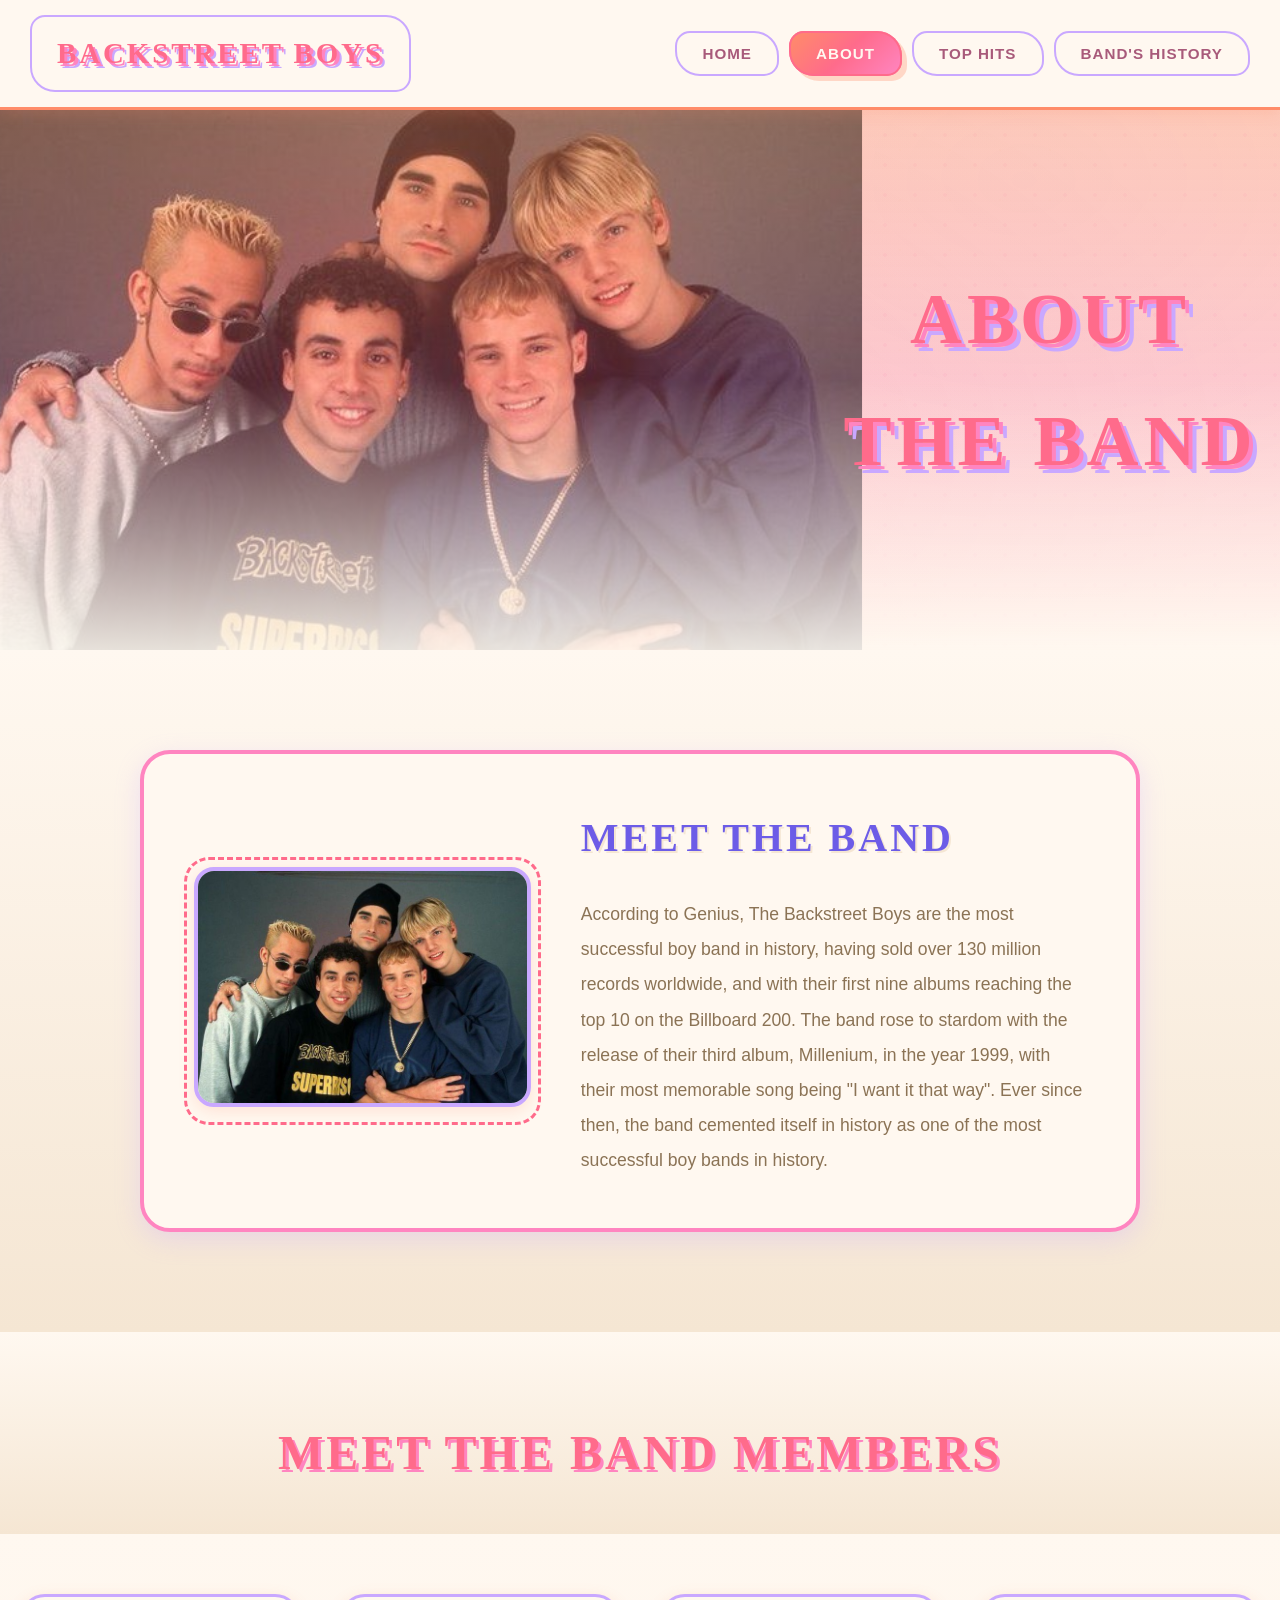
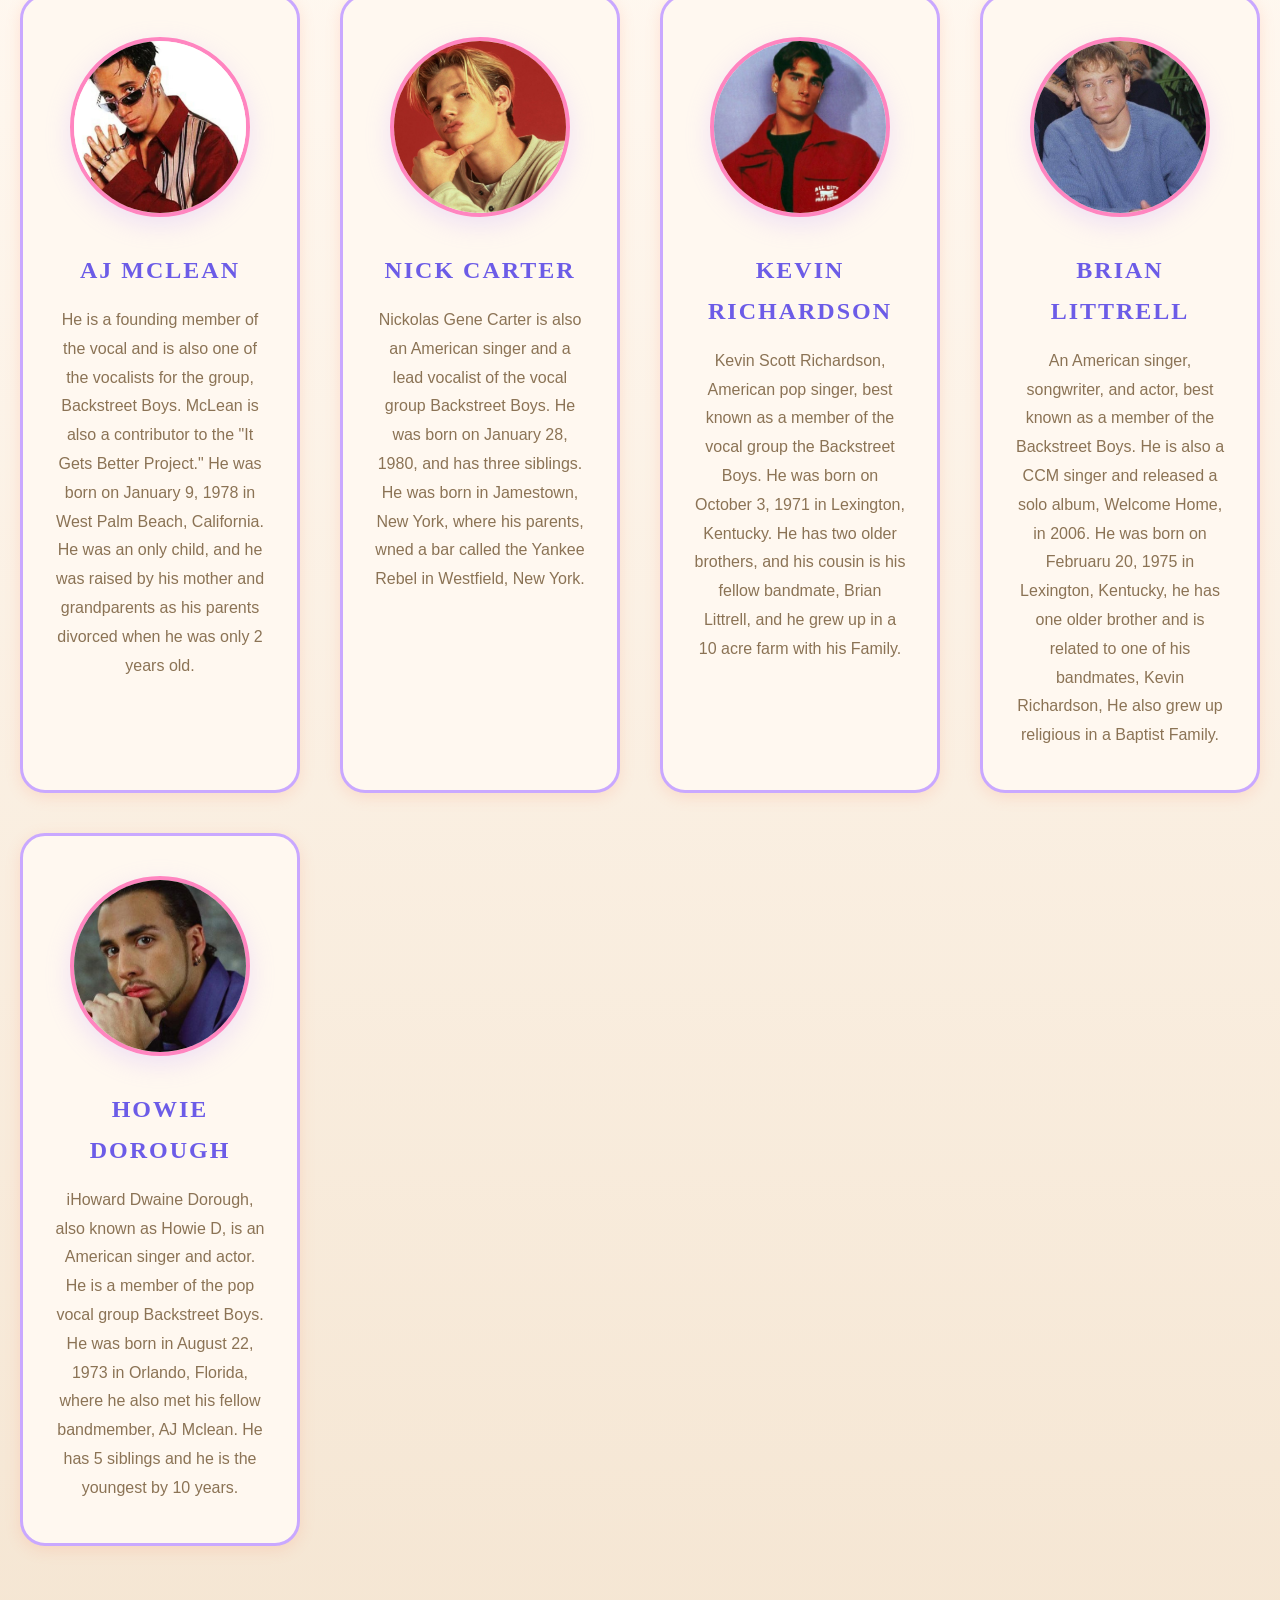
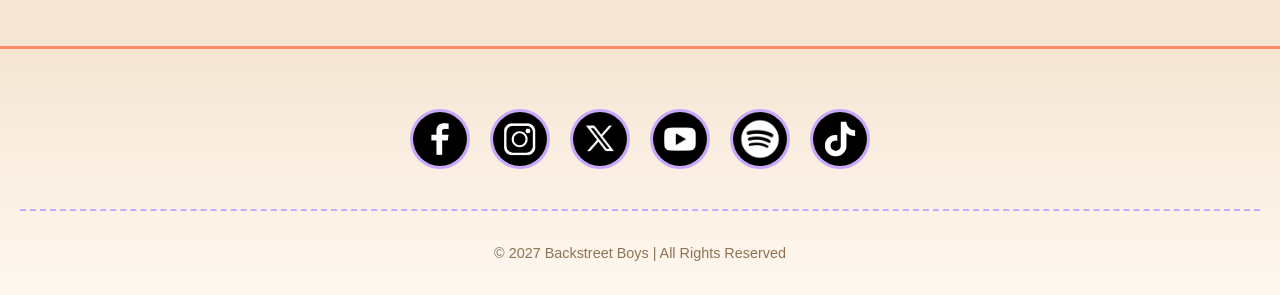
==== commit dd14ef3d: "update branch" ====
--- a/Website_BB/about.html
+++ b/Website_BB/about.html
@@ -6,7 +6,6 @@
     <meta name="viewport" content="width=device-width, initial-scale=1.0">
     <meta name="description" content="Learn about the Backstreet Boys - Nick, Kevin, AJ, Howie, and Brian">
     <link rel="stylesheet" href="styles.css">
-    <link href="https://fonts.googleapis.com/css2?family=Orbitron:wght@400;700;900&display=swap" rel="stylesheet">
 </head>
 
 <body>
--- a/Website_BB/styles.css
+++ b/Website_BB/styles.css
@@ -1,46 +1,63 @@
 /* ========================================
-   BACKSTREET BOYS FAN WEBSITE - REDESIGN
-   Y2K/90s Retro Cinematic Theme
+   BACKSTREET BOYS FAN WEBSITE - RETRO EDITION
+   90s/Y2K Nostalgic & Whimsical Theme
    ======================================== */
 
-/* CSS VARIABLES - Color Palette */
+/* CSS VARIABLES - Warm Retro Color Palette */
 :root {
-    /* Core Colors */
-    --deep-black: #0a0a0f;
-    --dark-navy: #0d1b2a;
-    --midnight-blue: #1b263b;
-    --metallic-silver: #c0c0c0;
-    --chrome-light: #e8e8e8;
-    --chrome-dark: #7a7a7a;
-    
-    /* Accent Colors */
-    --neon-blue: #00d4ff;
-    --electric-blue: #0066ff;
-    --soft-purple: #9d4edd;
-    --purple-glow: #7b2cbf;
-    --gold-highlight: #ffd700;
-    --amber-glow: #ffb700;
-    
-    /* Gradients */
-    --chrome-gradient: linear-gradient(135deg, #e8e8e8 0%, #7a7a7a 50%, #e8e8e8 100%);
-    --neon-gradient: linear-gradient(135deg, #00d4ff 0%, #0066ff 100%);
-    --purple-gradient: linear-gradient(135deg, #9d4edd 0%, #7b2cbf 100%);
-    --gold-gradient: linear-gradient(135deg, #ffd700 0%, #ffb700 50%, #ffd700 100%);
-    --bsb-gradient: linear-gradient(135deg, #0d1b2a 0%, #1b263b 50%, #0a0a0f 100%);
-    
-    /* Glassmorphism */
-    --glass-bg: rgba(13, 27, 42, 0.7);
-    --glass-border: rgba(0, 212, 255, 0.2);
-    --glass-shadow: 0 8px 32px rgba(0, 0, 0, 0.4);
-    
-    /* Typography */
-    --font-heading: 'Orbitron', 'Arial Black', sans-serif;
-    --font-body: 'Segoe UI', Tahoma, Geneva, Verdana, sans-serif;
-    --font-retro: 'Courier New', monospace;
+    /* Core Colors - Warm & Nostalgic */
+    --cream-white: #fff8f0;
+    --soft-beige: #f5e6d3;
+    --warm-tan: #e8d5c4;
+    --vintage-paper: #faf3e0;
+    --sepia-light: #d4c4a8;
+    
+    /* Retro Accent Colors */
+    --sunset-orange: #ff8c69;
+    --coral-pink: #ff6b8b;
+    --bubblegum-pink: #ff85c0;
+    --lavender-dream: #c9a8ff;
+    --sky-blue: #87ceeb;
+    --mint-green: #98ddca;
+    --butter-yellow: #ffeaa7;
+    --peach-fuzz: #ffcba4;
+    
+    /* Deep Accents */
+    --deep-purple: #6c5ce7;
+    --royal-blue: #5d72db;
+    --burgundy: #a85a7a;
+    
+    /* Gradients - Soft & Dreamy */
+    --sunset-gradient: linear-gradient(135deg, #ff8c69 0%, #ff6b8b 50%, #ff85c0 100%);
+    --dream-gradient: linear-gradient(135deg, #c9a8ff 0%, #87ceeb 50%, #98ddca 100%);
+    --warm-gradient: linear-gradient(135deg, #ffeaa7 0%, #ffcba4 50%, #ff8c69 100%);
+    --retro-gradient: linear-gradient(135deg, #f5e6d3 0%, #e8d5c4 50%, #d4c4a8 100%);
+    --bg-gradient: linear-gradient(180deg, #fff8f0 0%, #f5e6d3 100%);
+    
+    /* Decorative Patterns */
+    --polka-dot-bg: radial-gradient(circle, #ff85c0 2px, transparent 2px);
+    --star-pattern: radial-gradient(circle, #ffeaa7 1px, transparent 1px);
+    
+    /* Shadows - Soft & Playful */
+    --soft-shadow: 0 4px 15px rgba(255, 140, 105, 0.2);
+    --playful-shadow: 0 8px 25px rgba(201, 168, 255, 0.3);
+    --retro-shadow: 5px 5px 0px rgba(255, 140, 105, 0.3);
+    --card-shadow: 0 10px 30px rgba(108, 92, 231, 0.15);
+    
+    /* Typography - Fun & Retro */
+    --font-heading: 'Comic Sans MS', 'Chalkboard SE', 'Marker Felt', cursive;
+    --font-body: 'Verdana', 'Trebuchet MS', sans-serif;
+    --font-fun: 'Arial Rounded MT Bold', 'VAG Rounded', sans-serif;
+    --font-script: 'Brush Script MT', 'Lucida Handwriting', cursive;
+    
+    /* Borders */
+    --border-radius-soft: 25px;
+    --border-radius-playful: 15px 25px 15px 25px;
+    --border-thick: 3px solid var(--sunset-orange);
     
     /* Spacing */
     --section-padding: 80px 20px;
-    --card-gap: 30px;
+    --card-gap: 35px;
     
     /* Transitions */
     --transition-fast: 0.3s ease;
@@ -61,9 +78,9 @@
 
 body {
     font-family: var(--font-body);
-    background: var(--deep-black);
-    color: var(--chrome-light);
-    line-height: 1.6;
+    background: var(--bg-gradient);
+    color: #5a4a42;
+    line-height: 1.7;
     overflow-x: hidden;
     position: relative;
 }
@@ -75,49 +92,68 @@
     left: 0;
     width: 100%;
     height: 100%;
-    background: 
-        radial-gradient(ellipse at 20% 80%, rgba(0, 212, 255, 0.1) 0%, transparent 50%),
-        radial-gradient(ellipse at 80% 20%, rgba(157, 78, 221, 0.1) 0%, transparent 50%),
-        radial-gradient(ellipse at 50% 50%, rgba(0, 102, 255, 0.05) 0%, transparent 70%);
+    background-image: 
+        var(--polka-dot-bg),
+        var(--star-pattern);
+    background-size: 30px 30px, 50px 50px;
+    background-position: 0 0, 25px 25px;
+    opacity: 0.08;
     pointer-events: none;
     z-index: -1;
 }
 
+body::after {
+    content: '';
+    position: fixed;
+    top: 0;
+    left: 0;
+    width: 100%;
+    height: 100%;
+    background: 
+        radial-gradient(ellipse at 20% 80%, rgba(255, 140, 105, 0.08) 0%, transparent 50%),
+        radial-gradient(ellipse at 80% 20%, rgba(201, 168, 255, 0.08) 0%, transparent 50%),
+        radial-gradient(ellipse at 50% 50%, rgba(255, 186, 192, 0.06) 0%, transparent 70%);
+    pointer-events: none;
+    z-index: -1;
+}
+
 /* SCROLLBAR STYLING */
 ::-webkit-scrollbar {
-    width: 10px;
+    width: 12px;
 }
 
 ::-webkit-scrollbar-track {
-    background: var(--deep-black);
+    background: var(--soft-beige);
+    border-radius: 10px;
 }
 
 ::-webkit-scrollbar-thumb {
-    background: var(--neon-gradient);
-    border-radius: 5px;
+    background: var(--sunset-gradient);
+    border-radius: 10px;
+    border: 2px solid var(--soft-beige);
 }
 
 ::-webkit-scrollbar-thumb:hover {
-    background: var(--purple-gradient);
+    background: var(--dream-gradient);
 }
 
 /* ========================================
-   NAVIGATION - PREMIUM STICKY NAVBAR
+   NAVIGATION - RETRO STICKY NAVBAR
    ======================================== */
 .header {
     position: sticky;
     top: 0;
     z-index: 1000;
-    background: var(--glass-bg);
-    backdrop-filter: blur(20px);
-    border-bottom: 1px solid var(--glass-border);
-    box-shadow: 0 4px 30px rgba(0, 212, 255, 0.1);
+    background: rgba(255, 248, 240, 0.95);
+    backdrop-filter: blur(10px);
+    border-bottom: 3px solid var(--sunset-orange);
+    box-shadow: var(--soft-shadow);
     transition: var(--transition-medium);
 }
 
 .header.scrolled {
-    background: rgba(10, 10, 15, 0.95);
-    box-shadow: 0 4px 30px rgba(0, 212, 255, 0.2);
+    background: rgba(255, 248, 240, 0.98);
+    box-shadow: var(--playful-shadow);
 }
 
 .navigators nav {
@@ -133,14 +169,11 @@
 .navigators .logo {
     font-family: var(--font-heading);
     font-size: 1.8em;
-    background: var(--chrome-gradient);
-    -webkit-background-clip: text;
-    -webkit-text-fill-color: transparent;
-    background-clip: text;
+    color: var(--coral-pink);
     text-transform: uppercase;
     letter-spacing: 3px;
-    text-shadow: 0 0 20px rgba(0, 212, 255, 0.5);
-    animation: glowPulse 3s infinite;
+    text-shadow: 3px 3px 0px var(--bubblegum-pink), 5px 5px 0px var(--lavender-dream);
+    animation: bounce 2s infinite;
 }
 
 .navigators .nav-links {
@@ -150,44 +183,29 @@
 }
 
 .navigators a {
-    color: var(--chrome-light);
+    color: var(--burgundy);
     text-decoration: none;
     font-weight: bold;
     font-size: 0.95em;
     padding: 12px 25px;
-    border-radius: 30px;
-    background: transparent;
-    border: 1px solid transparent;
+    border-radius: var(--border-radius-playful);
+    background: var(--cream-white);
+    border: 2px solid var(--lavender-dream);
     text-transform: uppercase;
     letter-spacing: 1px;
     transition: var(--transition-fast);
     position: relative;
     overflow: hidden;
-}
-
-.navigators a::before {
-    content: '';
-    position: absolute;
-    top: 0;
-    left: -100%;
-    width: 100%;
-    height: 100%;
-    background: var(--neon-gradient);
-    transition: var(--transition-medium);
-    z-index: -1;
-}
-
-.navigators a:hover::before,
-.navigators a.active::before {
-    left: 0;
+    font-family: var(--font-fun);
 }
 
 .navigators a:hover,
 .navigators a.active {
-    color: var(--deep-black);
-    border-color: var(--neon-blue);
-    box-shadow: 0 0 20px rgba(0, 212, 255, 0.5),
-                0 0 40px rgba(0, 212, 255, 0.3);
+    color: var(--cream-white);
+    background: var(--sunset-gradient);
+    border-color: var(--coral-pink);
+    box-shadow: var(--retro-shadow);
+    transform: translateY(-3px) rotate(-2deg);
 }
 
 /* Mobile Menu Toggle */
@@ -202,13 +220,13 @@
 .mobile-menu-toggle span {
     width: 25px;
     height: 3px;
-    background: var(--neon-blue);
-    border-radius: 2px;
+    background: var(--coral-pink);
+    border-radius: 5px;
     transition: var(--transition-fast);
 }
 
 /* ========================================
-   HERO SECTION - CINEMATIC BANNER
+   HERO SECTION - NOSTALGIC BANNER
    ======================================== */
 .hero_banner {
     position: relative;
@@ -229,9 +247,9 @@
     width: 100%;
     height: 100%;
     background: linear-gradient(to bottom, 
-        rgba(10, 10, 15, 0.3) 0%,
-        rgba(10, 10, 15, 0.5) 50%,
-        rgba(10, 10, 15, 0.9) 100%);
+        rgba(255, 140, 105, 0.3) 0%,
+        rgba(255, 107, 139, 0.2) 50%,
+        rgba(255, 248, 240, 0.8) 100%);
     z-index: 1;
 }
 
@@ -255,24 +273,24 @@
     font-size: clamp(3em, 8vw, 6em);
     font-weight: 900;
     text-transform: uppercase;
-    letter-spacing: 10px;
+    letter-spacing: 5px;
     margin-bottom: 20px;
-    background: var(--chrome-gradient);
-    -webkit-background-clip: text;
-    -webkit-text-fill-color: transparent;
-    background-clip: text;
-    text-shadow: 0 0 50px rgba(0, 212, 255, 0.5);
+    color: var(--coral-pink);
+    text-shadow: 4px 4px 0px var(--bubblegum-pink), 
+                 8px 8px 0px var(--lavender-dream),
+                 12px 12px 0px var(--sky-blue);
     animation: titleReveal 1.5s ease-out;
 }
 
 .hero_subtitle {
     font-size: clamp(1.2em, 3vw, 1.8em);
-    color: var(--neon-blue);
-    text-transform: uppercase;
-    letter-spacing: 5px;
+    color: var(--deep-purple);
+    text-transform: uppercase;
+    letter-spacing: 3px;
     margin-bottom: 40px;
     animation: fadeInUp 1s ease-out 0.5s both;
-    text-shadow: 0 0 20px rgba(0, 212, 255, 0.8);
+    text-shadow: 2px 2px 0px var(--soft-beige);
+    font-family: var(--font-fun);
 }
 
 .hero_cta {
@@ -295,31 +313,33 @@
     transition: var(--transition-fast);
     position: relative;
     overflow: hidden;
+    font-family: var(--font-fun);
 }
 
 .btn-primary {
-    background: var(--neon-gradient);
-    color: var(--deep-black);
-    border: none;
-    box-shadow: 0 0 30px rgba(0, 212, 255, 0.5);
+    background: var(--sunset-gradient);
+    color: var(--cream-white);
+    border: 3px solid var(--coral-pink);
+    box-shadow: var(--retro-shadow);
 }
 
 .btn-primary:hover {
-    transform: translateY(-3px);
-    box-shadow: 0 0 50px rgba(0, 212, 255, 0.8),
-                0 10px 30px rgba(0, 0, 0, 0.5);
+    transform: translateY(-5px) rotate(-2deg);
+    box-shadow: 8px 8px 0px var(--burgundy);
 }
 
 .btn-secondary {
-    background: transparent;
-    color: var(--neon-blue);
-    border: 2px solid var(--neon-blue);
+    background: var(--cream-white);
+    color: var(--coral-pink);
+    border: 3px solid var(--bubblegum-pink);
+    box-shadow: var(--retro-shadow);
 }
 
 .btn-secondary:hover {
-    background: var(--neon-blue);
-    color: var(--deep-black);
-    box-shadow: 0 0 30px rgba(0, 212, 255, 0.5);
+    background: var(--dream-gradient);
+    color: var(--cream-white);
+    transform: translateY(-5px) rotate(2deg);
+    box-shadow: 8px 8px 0px var(--deep-purple);
 }
 
 /* Scroll Indicator */
@@ -333,10 +353,10 @@
 }
 
 .scroll-indicator::before {
-    content: '↓';
+    content: '♥';
     font-size: 2em;
-    color: var(--neon-blue);
-    text-shadow: 0 0 20px rgba(0, 212, 255, 0.8);
+    color: var(--coral-pink);
+    text-shadow: 2px 2px 0px var(--bubblegum-pink);
 }
 
 /* ========================================
@@ -344,7 +364,7 @@
    ======================================== */
 .music_Home {
     padding: var(--section-padding);
-    background: var(--bsb-gradient);
+    background: var(--bg-gradient);
     position: relative;
 }
 
@@ -355,8 +375,9 @@
     left: 0;
     width: 100%;
     height: 100%;
-    background: url('data:image/svg+xml,<svg xmlns="http://www.w3.org/2000/svg" viewBox="0 0 100 100"><circle cx="50" cy="50" r="1" fill="%2300d4ff" opacity="0.1"/></svg>');
-    background-size: 50px 50px;
+    background-image: var(--polka-dot-bg);
+    background-size: 25px 25px;
+    opacity: 0.1;
     pointer-events: none;
 }
 
@@ -365,12 +386,11 @@
     font-size: clamp(2em, 5vw, 3.5em);
     text-align: center;
     text-transform: uppercase;
-    letter-spacing: 5px;
+    letter-spacing: 3px;
     margin-bottom: 60px;
-    background: var(--chrome-gradient);
-    -webkit-background-clip: text;
-    -webkit-text-fill-color: transparent;
-    background-clip: text;
+    color: var(--coral-pink);
+    text-shadow: 3px 3px 0px var(--bubblegum-pink), 
+                 6px 6px 0px var(--lavender-dream);
     position: relative;
     display: inline-block;
     left: 50%;
@@ -378,15 +398,14 @@
 }
 
 .section-title::after {
-    content: '';
+    content: '♥ ♥ ♥';
     position: absolute;
-    bottom: -15px;
+    bottom: -20px;
     left: 50%;
     transform: translateX(-50%);
     width: 100px;
-    height: 3px;
-    background: var(--neon-gradient);
-    box-shadow: 0 0 20px rgba(0, 212, 255, 0.5);
+    font-size: 1.2em;
+    color: var(--sunset-orange);
 }
 
 .music_container {
@@ -400,46 +419,29 @@
 }
 
 .music_link-card {
-    background: var(--glass-bg);
-    backdrop-filter: blur(10px);
-    border: 1px solid var(--glass-border);
-    border-radius: 20px;
+    background: var(--cream-white);
+    border: 3px solid var(--lavender-dream);
+    border-radius: var(--border-radius-soft);
     padding: 40px 30px;
     text-align: center;
     text-decoration: none;
     transition: var(--transition-medium);
     position: relative;
     overflow: hidden;
-}
-
-.music_link-card::before {
-    content: '';
-    position: absolute;
-    top: -50%;
-    left: -50%;
-    width: 200%;
-    height: 200%;
-    background: conic-gradient(transparent, var(--neon-blue), transparent 30%);
-    animation: rotate 4s linear infinite;
-    opacity: 0;
-    transition: var(--transition-fast);
-}
-
-.music_link-card:hover::before {
-    opacity: 0.3;
+    box-shadow: var(--soft-shadow);
 }
 
 .music_link-card:hover {
-    transform: translateY(-10px) scale(1.02);
-    border-color: var(--neon-blue);
-    box-shadow: 0 20px 60px rgba(0, 212, 255, 0.3),
-                inset 0 0 30px rgba(0, 212, 255, 0.1);
+    transform: translateY(-10px) rotate(-2deg);
+    border-color: var(--coral-pink);
+    box-shadow: var(--retro-shadow);
+    background: linear-gradient(135deg, #fff8f0 0%, #ffeaa7 100%);
 }
 
 .music_link-card h3 {
     font-family: var(--font-heading);
     font-size: 1.3em;
-    color: var(--chrome-light);
+    color: var(--deep-purple);
     text-transform: uppercase;
     letter-spacing: 2px;
     margin-bottom: 10px;
@@ -448,7 +450,7 @@
 }
 
 .music_link-card p {
-    color: var(--metallic-silver);
+    color: #8b7355;
     font-size: 0.9em;
     position: relative;
     z-index: 1;
@@ -459,7 +461,7 @@
    ======================================== */
 .previews {
     padding: var(--section-padding);
-    background: linear-gradient(180deg, var(--deep-black) 0%, var(--dark-navy) 100%);
+    background: linear-gradient(180deg, var(--cream-white) 0%, var(--soft-beige) 100%);
     position: relative;
 }
 
@@ -472,15 +474,15 @@
 }
 
 .preview-card {
-    background: var(--glass-bg);
-    backdrop-filter: blur(10px);
-    border: 1px solid var(--glass-border);
-    border-radius: 25px;
+    background: var(--cream-white);
+    border: 3px solid var(--bubblegum-pink);
+    border-radius: var(--border-radius-playful);
     padding: 50px 40px;
     text-align: center;
     transition: var(--transition-medium);
     position: relative;
     overflow: hidden;
+    box-shadow: var(--soft-shadow);
 }
 
 .preview-card::after {
@@ -489,8 +491,8 @@
     bottom: 0;
     left: 0;
     width: 100%;
-    height: 3px;
-    background: var(--neon-gradient);
+    height: 5px;
+    background: var(--sunset-gradient);
     transform: scaleX(0);
     transition: var(--transition-medium);
 }
@@ -500,21 +502,23 @@
 }
 
 .preview-card:hover {
-    transform: translateY(-10px);
-    box-shadow: 0 30px 80px rgba(0, 212, 255, 0.2);
+    transform: translateY(-10px) rotate(1deg);
+    box-shadow: var(--retro-shadow);
+    border-color: var(--deep-purple);
 }
 
 .preview-card h3 {
     font-family: var(--font-heading);
     font-size: 1.8em;
-    color: var(--neon-blue);
+    color: var(--coral-pink);
     margin-bottom: 20px;
     text-transform: uppercase;
     letter-spacing: 2px;
+    text-shadow: 2px 2px 0px var(--lavender-dream);
 }
 
 .preview-card p {
-    color: var(--metallic-silver);
+    color: #8b7355;
     font-size: 1.1em;
     line-height: 1.8;
     margin-bottom: 30px;
@@ -523,19 +527,22 @@
 .preview-link {
     display: inline-block;
     padding: 15px 35px;
-    background: var(--neon-gradient);
-    color: var(--deep-black);
+    background: var(--dream-gradient);
+    color: var(--cream-white);
     text-decoration: none;
     font-weight: bold;
     text-transform: uppercase;
     letter-spacing: 2px;
     border-radius: 50px;
     transition: var(--transition-fast);
+    border: 3px solid var(--sky-blue);
+    box-shadow: var(--retro-shadow);
+    font-family: var(--font-fun);
 }
 
 .preview-link:hover {
-    transform: scale(1.05);
-    box-shadow: 0 10px 40px rgba(0, 212, 255, 0.5);
+    transform: scale(1.05) rotate(-2deg);
+    box-shadow: 8px 8px 0px var(--deep-purple);
 }
 
 /* ========================================
@@ -563,8 +570,9 @@
     width: 100%;
     height: 100%;
     background: linear-gradient(to bottom,
-        rgba(10, 10, 15, 0.5) 0%,
-        rgba(10, 10, 15, 0.9) 100%);
+        rgba(255, 140, 105, 0.4) 0%,
+        rgba(255, 107, 139, 0.3) 50%,
+        rgba(255, 248, 240, 0.9) 100%);
     z-index: 1;
 }
 
@@ -584,16 +592,15 @@
     font-family: var(--font-heading);
     font-size: clamp(2.5em, 6vw, 4.5em);
     text-transform: uppercase;
-    letter-spacing: 8px;
-    background: var(--chrome-gradient);
-    -webkit-background-clip: text;
-    -webkit-text-fill-color: transparent;
-    background-clip: text;
+    letter-spacing: 5px;
+    color: var(--coral-pink);
+    text-shadow: 4px 4px 0px var(--bubblegum-pink), 
+                 8px 8px 0px var(--lavender-dream);
 }
 
 .about_group {
     padding: 100px 20px;
-    background: var(--bsb-gradient);
+    background: var(--bg-gradient);
 }
 
 .group_card {
@@ -603,12 +610,11 @@
     grid-template-columns: 1fr 1.5fr;
     gap: 50px;
     align-items: center;
-    background: var(--glass-bg);
-    backdrop-filter: blur(10px);
-    border: 1px solid var(--glass-border);
+    background: var(--cream-white);
+    border: 4px solid var(--bubblegum-pink);
     border-radius: 30px;
     padding: 50px;
-    box-shadow: var(--glass-shadow);
+    box-shadow: var(--playful-shadow);
 }
 
 .about_groupIMG {
@@ -618,7 +624,8 @@
 .about_groupIMG img {
     width: 100%;
     border-radius: 20px;
-    box-shadow: 0 20px 60px rgba(0, 212, 255, 0.2);
+    border: 4px solid var(--lavender-dream);
+    box-shadow: var(--soft-shadow);
 }
 
 .about_groupIMG::before {
@@ -628,22 +635,22 @@
     left: -10px;
     right: -10px;
     bottom: -10px;
-    border: 2px solid var(--neon-blue);
+    border: 3px dashed var(--coral-pink);
     border-radius: 25px;
-    opacity: 0.5;
 }
 
 .group_card h1 {
     font-family: var(--font-heading);
     font-size: 2.5em;
-    color: var(--neon-blue);
+    color: var(--deep-purple);
     margin-bottom: 25px;
     text-transform: uppercase;
     letter-spacing: 3px;
+    text-shadow: 2px 2px 0px var(--soft-beige);
 }
 
 .group_info {
-    color: var(--chrome-light);
+    color: #8b7355;
     font-size: 1.1em;
     line-height: 2;
 }
@@ -651,15 +658,16 @@
 .bandMembers_Title {
     padding: 80px 20px 40px;
     text-align: center;
-    background: var(--deep-black);
+    background: var(--bg-gradient);
 }
 
 .bandMembers_Title h1 {
     font-family: var(--font-heading);
     font-size: clamp(2em, 5vw, 3em);
-    color: var(--chrome-light);
-    text-transform: uppercase;
-    letter-spacing: 5px;
+    color: var(--coral-pink);
+    text-transform: uppercase;
+    letter-spacing: 3px;
+    text-shadow: 3px 3px 0px var(--bubblegum-pink);
 }
 
 .band_Members {
@@ -669,41 +677,26 @@
     gap: 40px;
     max-width: 1400px;
     margin: 0 auto;
+    background: var(--bg-gradient);
 }
 
 .band_card {
-    background: var(--glass-bg);
-    backdrop-filter: blur(10px);
-    border: 1px solid var(--glass-border);
+    background: var(--cream-white);
+    border: 3px solid var(--lavender-dream);
     border-radius: 25px;
     padding: 40px 30px;
     text-align: center;
     transition: var(--transition-medium);
     position: relative;
     overflow: hidden;
-}
-
-.band_card::before {
-    content: '';
-    position: absolute;
-    top: 0;
-    left: 0;
-    width: 100%;
-    height: 100%;
-    background: var(--neon-gradient);
-    opacity: 0;
-    transition: var(--transition-medium);
-    z-index: -1;
-}
-
-.band_card:hover::before {
-    opacity: 0.1;
+    box-shadow: var(--soft-shadow);
 }
 
 .band_card:hover {
-    transform: translateY(-15px);
-    border-color: var(--neon-blue);
-    box-shadow: 0 30px 80px rgba(0, 212, 255, 0.3);
+    transform: translateY(-15px) rotate(-2deg);
+    border-color: var(--coral-pink);
+    box-shadow: var(--retro-shadow);
+    background: linear-gradient(135deg, #fff8f0 0%, #ffeaa7 100%);
 }
 
 .band_card img {
@@ -711,28 +704,28 @@
     height: 180px;
     border-radius: 50%;
     object-fit: cover;
-    border: 4px solid var(--neon-blue);
-    box-shadow: 0 10px 40px rgba(0, 212, 255, 0.4);
+    border: 4px solid var(--bubblegum-pink);
+    box-shadow: var(--playful-shadow);
     margin-bottom: 25px;
     transition: var(--transition-medium);
 }
 
 .band_card:hover img {
     transform: scale(1.05);
-    box-shadow: 0 15px 50px rgba(0, 212, 255, 0.6);
+    border-color: var(--coral-pink);
 }
 
 .band_name {
     font-family: var(--font-heading);
     font-size: 1.5em;
-    color: var(--neon-blue);
+    color: var(--deep-purple);
     margin-bottom: 15px;
     text-transform: uppercase;
     letter-spacing: 2px;
 }
 
 .band_desc {
-    color: var(--metallic-silver);
+    color: #8b7355;
     font-size: 1em;
     line-height: 1.8;
 }
@@ -752,24 +745,23 @@
     display: flex;
     align-items: center;
     justify-content: center;
-    background: var(--bsb-gradient);
+    background: var(--bg-gradient);
 }
 
 .history_hero h1 {
     font-family: var(--font-heading);
     font-size: clamp(2.5em, 6vw, 4.5em);
     text-transform: uppercase;
-    letter-spacing: 8px;
-    background: var(--chrome-gradient);
-    -webkit-background-clip: text;
-    -webkit-text-fill-color: transparent;
-    background-clip: text;
+    letter-spacing: 5px;
+    color: var(--coral-pink);
+    text-shadow: 4px 4px 0px var(--bubblegum-pink), 
+                 8px 8px 0px var(--lavender-dream);
     z-index: 2;
 }
 
 .history {
     padding: 100px 20px;
-    background: var(--deep-black);
+    background: var(--bg-gradient);
     position: relative;
 }
 
@@ -786,9 +778,9 @@
     transform: translateX(-50%);
     top: 0;
     bottom: 0;
-    width: 3px;
-    background: var(--neon-gradient);
-    box-shadow: 0 0 30px rgba(0, 212, 255, 0.5);
+    width: 4px;
+    background: var(--sunset-gradient);
+    border-radius: 5px;
 }
 
 .timeline-item {
@@ -824,36 +816,34 @@
 }
 
 .timeline-content {
-    background: var(--glass-bg);
-    backdrop-filter: blur(10px);
-    border: 1px solid var(--glass-border);
+    background: var(--cream-white);
+    border: 3px solid var(--bubblegum-pink);
     border-radius: 25px;
     padding: 40px;
     max-width: 450px;
     margin-right: 50px;
     position: relative;
     transition: var(--transition-medium);
+    box-shadow: var(--soft-shadow);
 }
 
 .timeline-content:hover {
-    transform: translateY(-5px);
-    border-color: var(--neon-blue);
-    box-shadow: 0 20px 60px rgba(0, 212, 255, 0.3);
+    transform: translateY(-5px) rotate(-1deg);
+    border-color: var(--coral-pink);
+    box-shadow: var(--retro-shadow);
 }
 
 .timeline-year {
     font-family: var(--font-heading);
     font-size: 3em;
-    background: var(--neon-gradient);
-    -webkit-background-clip: text;
-    -webkit-text-fill-color: transparent;
-    background-clip: text;
+    color: var(--deep-purple);
+    text-shadow: 3px 3px 0px var(--lavender-dream);
     margin-bottom: 15px;
     display: block;
 }
 
 .timeline-content p {
-    color: var(--chrome-light);
+    color: #8b7355;
     line-height: 1.8;
 }
 
@@ -863,10 +853,10 @@
     transform: translateX(-50%);
     width: 20px;
     height: 20px;
-    background: var(--neon-blue);
+    background: var(--coral-pink);
+    border: 3px solid var(--cream-white);
     border-radius: 50%;
-    box-shadow: 0 0 20px rgba(0, 212, 255, 0.8),
-                0 0 40px rgba(0, 212, 255, 0.4);
+    box-shadow: 0 0 0 3px var(--bubblegum-pink);
     z-index: 2;
 }
 
@@ -885,24 +875,23 @@
     display: flex;
     align-items: center;
     justify-content: center;
-    background: var(--bsb-gradient);
+    background: var(--bg-gradient);
 }
 
 .songs_hero h1 {
     font-family: var(--font-heading);
     font-size: clamp(2.5em, 6vw, 4.5em);
     text-transform: uppercase;
-    letter-spacing: 8px;
-    background: var(--chrome-gradient);
-    -webkit-background-clip: text;
-    -webkit-text-fill-color: transparent;
-    background-clip: text;
+    letter-spacing: 5px;
+    color: var(--coral-pink);
+    text-shadow: 4px 4px 0px var(--bubblegum-pink), 
+                 8px 8px 0px var(--lavender-dream);
     z-index: 2;
 }
 
 .albums_section {
     padding: 100px 20px;
-    background: var(--deep-black);
+    background: var(--bg-gradient);
 }
 
 .albums_grid {
@@ -914,33 +903,21 @@
 }
 
 .album_card {
-    background: var(--glass-bg);
-    backdrop-filter: blur(10px);
-    border: 1px solid var(--glass-border);
+    background: var(--cream-white);
+    border: 3px solid var(--lavender-dream);
     border-radius: 25px;
     padding: 30px;
     transition: var(--transition-medium);
     position: relative;
     overflow: hidden;
-}
-
-.album_card::before {
-    content: '';
-    position: absolute;
-    top: 0;
-    left: 0;
-    width: 100%;
-    height: 100%;
-    background: linear-gradient(180deg, 
-        transparent 0%, 
-        rgba(0, 212, 255, 0.1) 100%);
-    pointer-events: none;
+    box-shadow: var(--soft-shadow);
 }
 
 .album_card:hover {
-    transform: translateY(-10px);
-    border-color: var(--neon-blue);
-    box-shadow: 0 30px 80px rgba(0, 212, 255, 0.3);
+    transform: translateY(-10px) rotate(-2deg);
+    border-color: var(--coral-pink);
+    box-shadow: var(--retro-shadow);
+    background: linear-gradient(135deg, #fff8f0 0%, #ffeaa7 100%);
 }
 
 .album_card img {
@@ -949,27 +926,28 @@
     object-fit: cover;
     border-radius: 15px;
     margin-bottom: 25px;
-    border: 3px solid var(--neon-blue);
-    box-shadow: 0 10px 40px rgba(0, 212, 255, 0.3);
+    border: 4px solid var(--bubblegum-pink);
+    box-shadow: var(--playful-shadow);
     transition: var(--transition-medium);
 }
 
 .album_card:hover img {
     transform: scale(1.03);
-    box-shadow: 0 15px 50px rgba(0, 212, 255, 0.5);
+    border-color: var(--coral-pink);
 }
 
 .album_card h3 {
     font-family: var(--font-heading);
     font-size: 1.5em;
-    color: var(--neon-blue);
+    color: var(--deep-purple);
     margin-bottom: 10px;
     text-transform: uppercase;
     letter-spacing: 2px;
+    text-shadow: 2px 2px 0px var(--lavender-dream);
 }
 
 .release_date {
-    color: var(--metallic-silver);
+    color: #8b7355;
     font-size: 0.9em;
     margin-bottom: 20px;
     font-weight: normal;
@@ -980,9 +958,9 @@
 }
 
 .tracklist li {
-    color: var(--chrome-light);
+    color: #8b7355;
     padding: 10px 0;
-    border-bottom: 1px solid rgba(0, 212, 255, 0.1);
+    border-bottom: 2px dashed var(--lavender-dream);
     transition: var(--transition-fast);
     cursor: pointer;
 }
@@ -992,12 +970,12 @@
 }
 
 .tracklist li:hover {
-    color: var(--neon-blue);
+    color: var(--coral-pink);
     padding-left: 10px;
 }
 
 .track-number {
-    color: var(--neon-blue);
+    color: var(--bubblegum-pink);
     font-weight: bold;
     margin-right: 10px;
 }
@@ -1006,9 +984,9 @@
    FOOTER
    ======================================== */
 .footer {
-    background: linear-gradient(180deg, var(--dark-navy) 0%, var(--deep-black) 100%);
+    background: linear-gradient(180deg, var(--soft-beige) 0%, var(--cream-white) 100%);
     padding: 60px 20px 30px;
-    border-top: 1px solid var(--glass-border);
+    border-top: 3px solid var(--sunset-orange);
 }
 
 .CallToAction {
@@ -1025,30 +1003,14 @@
     border-radius: 50%;
     overflow: hidden;
     transition: var(--transition-fast);
-    border: 2px solid var(--glass-border);
-    position: relative;
-}
-
-.CallToAction a::before {
-    content: '';
-    position: absolute;
-    top: 0;
-    left: 0;
-    width: 100%;
-    height: 100%;
-    background: var(--neon-gradient);
-    opacity: 0;
-    transition: var(--transition-fast);
-}
-
-.CallToAction a:hover::before {
-    opacity: 0.3;
+    border: 3px solid var(--lavender-dream);
+    position: relative;
 }
 
 .CallToAction a:hover {
-    transform: translateY(-5px) scale(1.1);
-    border-color: var(--neon-blue);
-    box-shadow: 0 10px 30px rgba(0, 212, 255, 0.5);
+    transform: translateY(-5px) scale(1.1) rotate(10deg);
+    border-color: var(--coral-pink);
+    box-shadow: var(--retro-shadow);
 }
 
 .CallToAction img {
@@ -1061,10 +1023,10 @@
 
 .footer p {
     text-align: center;
-    color: var(--metallic-silver);
+    color: #8b7355;
     font-size: 0.9em;
     padding-top: 30px;
-    border-top: 1px solid rgba(255, 255, 255, 0.1);
+    border-top: 2px dashed var(--lavender-dream);
 }
 
 /* Back to Top Button */
@@ -1074,7 +1036,7 @@
     right: 30px;
     width: 50px;
     height: 50px;
-    background: var(--neon-gradient);
+    background: var(--sunset-gradient);
     border-radius: 50%;
     display: flex;
     align-items: center;
@@ -1084,7 +1046,8 @@
     visibility: hidden;
     transition: var(--transition-fast);
     z-index: 999;
-    box-shadow: 0 5px 20px rgba(0, 212, 255, 0.5);
+    box-shadow: var(--retro-shadow);
+    border: 3px solid var(--coral-pink);
 }
 
 .back-to-top.visible {
@@ -1093,14 +1056,14 @@
 }
 
 .back-to-top:hover {
-    transform: translateY(-5px);
-    box-shadow: 0 10px 40px rgba(0, 212, 255, 0.8);
+    transform: translateY(-5px) rotate(10deg);
+    box-shadow: 8px 8px 0px var(--deep-purple);
 }
 
 .back-to-top::before {
-    content: '↑';
+    content: '♥';
     font-size: 1.5em;
-    color: var(--deep-black);
+    color: var(--cream-white);
 }
 
 /* ========================================
@@ -1108,11 +1071,12 @@
    ======================================== */
 @keyframes glowPulse {
     0%, 100% {
-        text-shadow: 0 0 20px rgba(0, 212, 255, 0.5);
+        text-shadow: 3px 3px 0px var(--bubblegum-pink), 
+                     6px 6px 0px var(--lavender-dream);
     }
     50% {
-        text-shadow: 0 0 40px rgba(0, 212, 255, 0.8),
-                     0 0 60px rgba(0, 212, 255, 0.4);
+        text-shadow: 4px 4px 0px var(--bubblegum-pink), 
+                     8px 8px 0px var(--lavender-dream);
     }
 }
 
@@ -1184,7 +1148,7 @@
     left: 0;
     width: 100%;
     height: 100%;
-    background: var(--deep-black);
+    background: var(--bg-gradient);
     display: flex;
     align-items: center;
     justify-content: center;
@@ -1204,10 +1168,9 @@
 .loader-text {
     font-family: var(--font-heading);
     font-size: 2em;
-    background: var(--chrome-gradient);
-    -webkit-background-clip: text;
-    -webkit-text-fill-color: transparent;
-    background-clip: text;
+    color: var(--coral-pink);
+    text-shadow: 3px 3px 0px var(--bubblegum-pink), 
+                 6px 6px 0px var(--lavender-dream);
     animation: glowPulse 1s infinite;
 }
 
@@ -1247,7 +1210,7 @@
         left: -100%;
         width: 100%;
         height: calc(100vh - 80px);
-        background: var(--deep-black);
+        background: var(--cream-white);
         flex-direction: column;
         align-items: center;
         justify-content: center;
@@ -1263,7 +1226,7 @@
     }
     
     .hero_title {
-        letter-spacing: 5px;
+        letter-spacing: 3px;
     }
     
     .preview-container {
@@ -1318,7 +1281,7 @@
 }
 
 :focus-visible {
-    outline: 2px solid var(--neon-blue);
+    outline: 2px solid var(--coral-pink);
     outline-offset: 2px;
 }
 
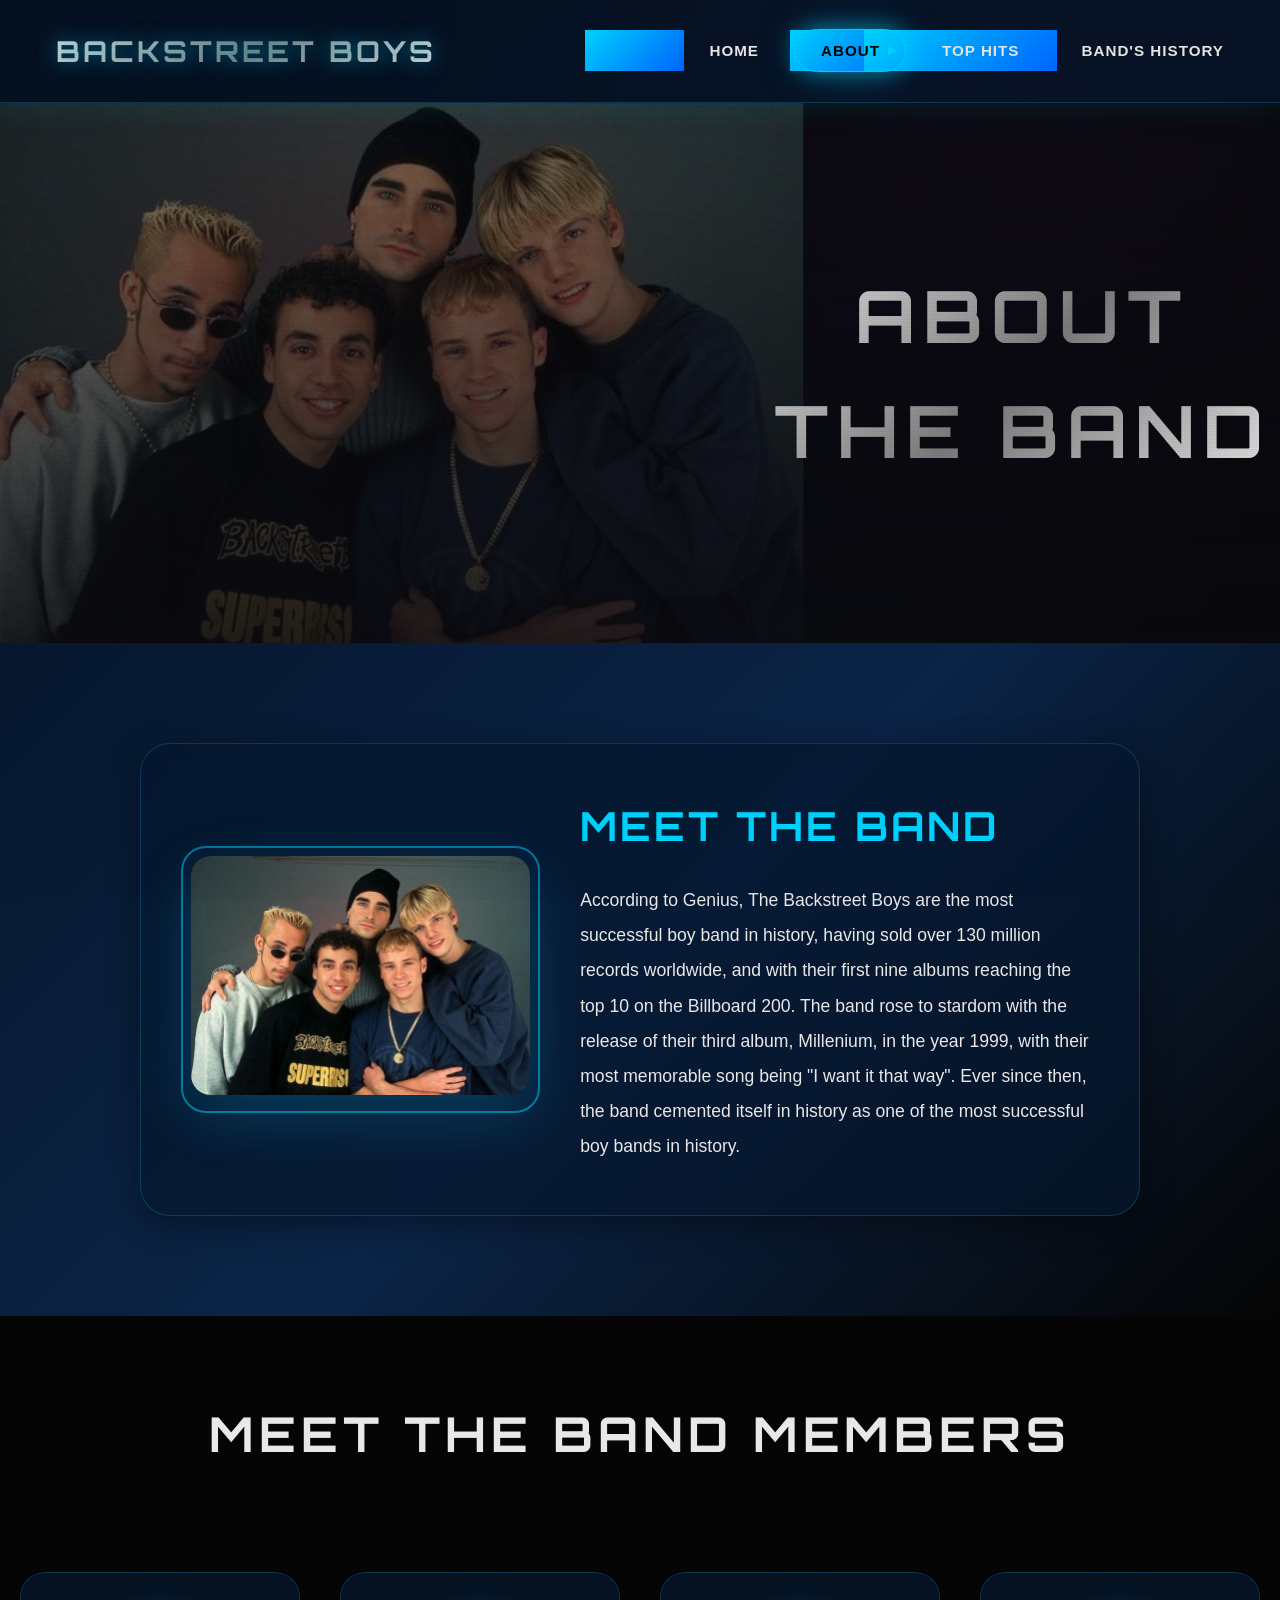
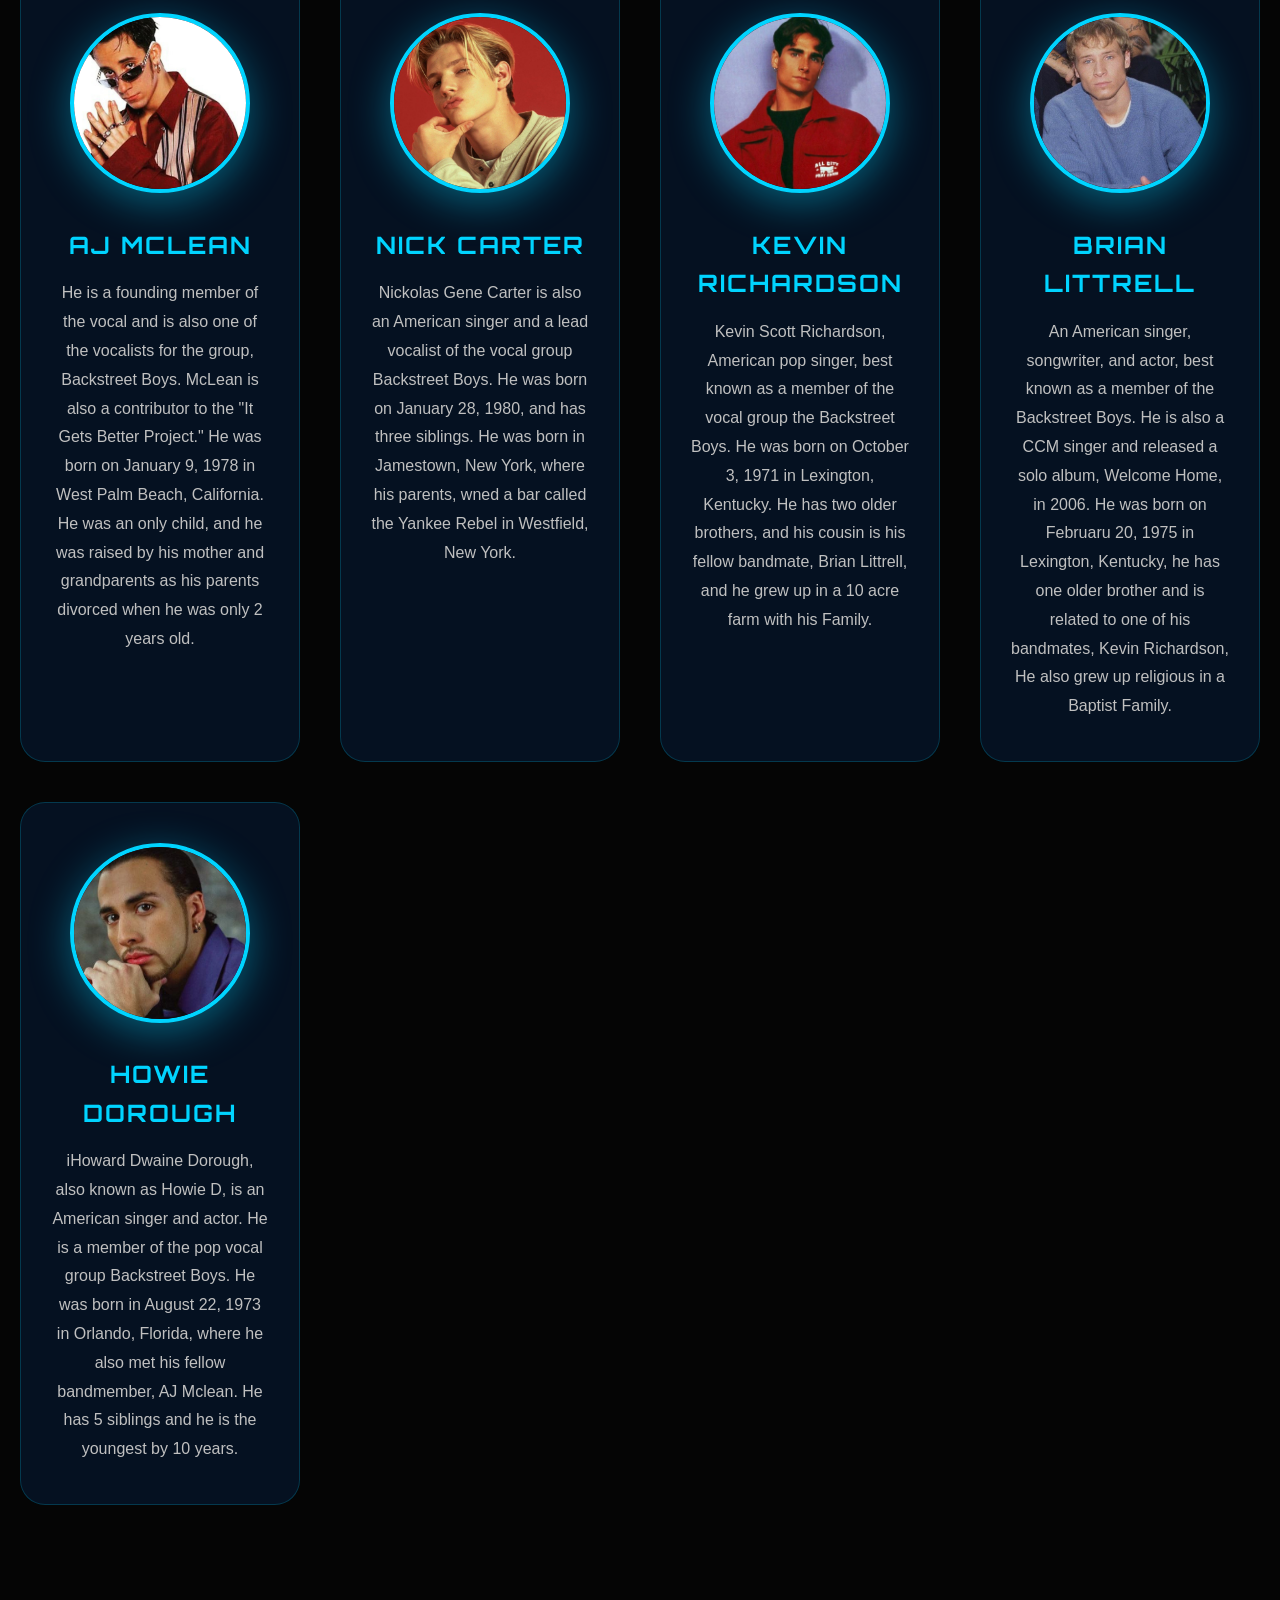
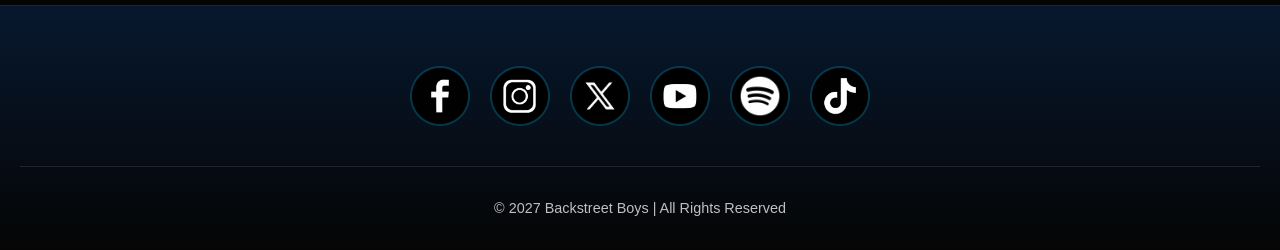
==== commit 86a4d970: "**Premium Backstreet Boys Fan Website Redesign with VHS/Cinematic Aesthetics** **Key features implem" ====
--- a/Website_BB/about.html
+++ b/Website_BB/about.html
@@ -6,6 +6,7 @@
     <meta name="viewport" content="width=device-width, initial-scale=1.0">
     <meta name="description" content="Learn about the Backstreet Boys - Nick, Kevin, AJ, Howie, and Brian">
     <link rel="stylesheet" href="styles.css">
+    <link href="https://fonts.googleapis.com/css2?family=Orbitron:wght@400;700;900&family=VT323&display=swap" rel="stylesheet">
 </head>
 
 <body>
--- a/Website_BB/styles.css
+++ b/Website_BB/styles.css
@@ -1,63 +1,47 @@
 /* ========================================
-   BACKSTREET BOYS FAN WEBSITE - RETRO EDITION
-   90s/Y2K Nostalgic & Whimsical Theme
+   BACKSTREET BOYS FAN WEBSITE - REDESIGN
+   Y2K/90s Retro Cinematic Theme with VHS Aesthetics
    ======================================== */
 
-/* CSS VARIABLES - Warm Retro Color Palette */
+/* CSS VARIABLES - Color Palette */
 :root {
-    /* Core Colors - Warm & Nostalgic */
-    --cream-white: #fff8f0;
-    --soft-beige: #f5e6d3;
-    --warm-tan: #e8d5c4;
-    --vintage-paper: #faf3e0;
-    --sepia-light: #d4c4a8;
-    
-    /* Retro Accent Colors */
-    --sunset-orange: #ff8c69;
-    --coral-pink: #ff6b8b;
-    --bubblegum-pink: #ff85c0;
-    --lavender-dream: #c9a8ff;
-    --sky-blue: #87ceeb;
-    --mint-green: #98ddca;
-    --butter-yellow: #ffeaa7;
-    --peach-fuzz: #ffcba4;
-    
-    /* Deep Accents */
-    --deep-purple: #6c5ce7;
-    --royal-blue: #5d72db;
-    --burgundy: #a85a7a;
-    
-    /* Gradients - Soft & Dreamy */
-    --sunset-gradient: linear-gradient(135deg, #ff8c69 0%, #ff6b8b 50%, #ff85c0 100%);
-    --dream-gradient: linear-gradient(135deg, #c9a8ff 0%, #87ceeb 50%, #98ddca 100%);
-    --warm-gradient: linear-gradient(135deg, #ffeaa7 0%, #ffcba4 50%, #ff8c69 100%);
-    --retro-gradient: linear-gradient(135deg, #f5e6d3 0%, #e8d5c4 50%, #d4c4a8 100%);
-    --bg-gradient: linear-gradient(180deg, #fff8f0 0%, #f5e6d3 100%);
-    
-    /* Decorative Patterns */
-    --polka-dot-bg: radial-gradient(circle, #ff85c0 2px, transparent 2px);
-    --star-pattern: radial-gradient(circle, #ffeaa7 1px, transparent 1px);
-    
-    /* Shadows - Soft & Playful */
-    --soft-shadow: 0 4px 15px rgba(255, 140, 105, 0.2);
-    --playful-shadow: 0 8px 25px rgba(201, 168, 255, 0.3);
-    --retro-shadow: 5px 5px 0px rgba(255, 140, 105, 0.3);
-    --card-shadow: 0 10px 30px rgba(108, 92, 231, 0.15);
-    
-    /* Typography - Fun & Retro */
-    --font-heading: 'Comic Sans MS', 'Chalkboard SE', 'Marker Felt', cursive;
-    --font-body: 'Verdana', 'Trebuchet MS', sans-serif;
-    --font-fun: 'Arial Rounded MT Bold', 'VAG Rounded', sans-serif;
-    --font-script: 'Brush Script MT', 'Lucida Handwriting', cursive;
-    
-    /* Borders */
-    --border-radius-soft: 25px;
-    --border-radius-playful: 15px 25px 15px 25px;
-    --border-thick: 3px solid var(--sunset-orange);
+    /* Core Colors */
+    --deep-black: #050505;
+    --dark-navy: #07182E;
+    --midnight-blue: #0B2447;
+    --metallic-silver: #c0c0c0;
+    --chrome-light: #e8e8e8;
+    --chrome-dark: #7a7a7a;
+    
+    /* Accent Colors */
+    --neon-blue: #00d4ff;
+    --electric-blue: #0066ff;
+    --soft-purple: #9d4edd;
+    --purple-glow: #7b2cbf;
+    --gold-highlight: #ffd700;
+    --amber-glow: #ffb700;
+    
+    /* Gradients */
+    --chrome-gradient: linear-gradient(135deg, #e8e8e8 0%, #7a7a7a 50%, #e8e8e8 100%);
+    --neon-gradient: linear-gradient(135deg, #00d4ff 0%, #0066ff 100%);
+    --purple-gradient: linear-gradient(135deg, #9d4edd 0%, #7b2cbf 100%);
+    --gold-gradient: linear-gradient(135deg, #ffd700 0%, #ffb700 50%, #ffd700 100%);
+    --bsb-gradient: linear-gradient(135deg, #07182E 0%, #0B2447 50%, #050505 100%);
+    
+    /* Glassmorphism */
+    --glass-bg: rgba(7, 24, 46, 0.7);
+    --glass-border: rgba(0, 212, 255, 0.2);
+    --glass-shadow: 0 8px 32px rgba(0, 0, 0, 0.4);
+    
+    /* Typography */
+    --font-heading: 'Orbitron', 'Arial Black', sans-serif;
+    --font-body: 'Segoe UI', Tahoma, Geneva, Verdana, sans-serif;
+    --font-retro: 'Courier New', monospace;
+    --font-vhs: 'VT323', 'Courier New', monospace;
     
     /* Spacing */
     --section-padding: 80px 20px;
-    --card-gap: 35px;
+    --card-gap: 30px;
     
     /* Transitions */
     --transition-fast: 0.3s ease;
@@ -78,9 +62,9 @@
 
 body {
     font-family: var(--font-body);
-    background: var(--bg-gradient);
-    color: #5a4a42;
-    line-height: 1.7;
+    background: var(--deep-black);
+    color: var(--chrome-light);
+    line-height: 1.6;
     overflow-x: hidden;
     position: relative;
 }
@@ -92,16 +76,15 @@
     left: 0;
     width: 100%;
     height: 100%;
-    background-image: 
-        var(--polka-dot-bg),
-        var(--star-pattern);
-    background-size: 30px 30px, 50px 50px;
-    background-position: 0 0, 25px 25px;
-    opacity: 0.08;
+    background: 
+        radial-gradient(ellipse at 20% 80%, rgba(0, 212, 255, 0.1) 0%, transparent 50%),
+        radial-gradient(ellipse at 80% 20%, rgba(157, 78, 221, 0.1) 0%, transparent 50%),
+        radial-gradient(ellipse at 50% 50%, rgba(0, 102, 255, 0.05) 0%, transparent 70%);
     pointer-events: none;
     z-index: -1;
 }
 
+/* VHS Scanline Overlay Effect */
 body::after {
     content: '';
     position: fixed;
@@ -109,51 +92,54 @@
     left: 0;
     width: 100%;
     height: 100%;
-    background: 
-        radial-gradient(ellipse at 20% 80%, rgba(255, 140, 105, 0.08) 0%, transparent 50%),
-        radial-gradient(ellipse at 80% 20%, rgba(201, 168, 255, 0.08) 0%, transparent 50%),
-        radial-gradient(ellipse at 50% 50%, rgba(255, 186, 192, 0.06) 0%, transparent 70%);
+    background: repeating-linear-gradient(
+        0deg,
+        rgba(0, 0, 0, 0.15) 0px,
+        rgba(0, 0, 0, 0.15) 1px,
+        transparent 1px,
+        transparent 2px
+    );
     pointer-events: none;
-    z-index: -1;
+    z-index: 9999;
+    opacity: 0.3;
+    animation: scanlineFlicker 8s infinite;
 }
 
 /* SCROLLBAR STYLING */
 ::-webkit-scrollbar {
-    width: 12px;
+    width: 10px;
 }
 
 ::-webkit-scrollbar-track {
-    background: var(--soft-beige);
-    border-radius: 10px;
+    background: var(--deep-black);
 }
 
 ::-webkit-scrollbar-thumb {
-    background: var(--sunset-gradient);
-    border-radius: 10px;
-    border: 2px solid var(--soft-beige);
+    background: var(--neon-gradient);
+    border-radius: 5px;
 }
 
 ::-webkit-scrollbar-thumb:hover {
-    background: var(--dream-gradient);
+    background: var(--purple-gradient);
 }
 
 /* ========================================
-   NAVIGATION - RETRO STICKY NAVBAR
+   NAVIGATION - PREMIUM STICKY NAVBAR
    ======================================== */
 .header {
     position: sticky;
     top: 0;
     z-index: 1000;
-    background: rgba(255, 248, 240, 0.95);
-    backdrop-filter: blur(10px);
-    border-bottom: 3px solid var(--sunset-orange);
-    box-shadow: var(--soft-shadow);
+    background: var(--glass-bg);
+    backdrop-filter: blur(20px);
+    border-bottom: 1px solid var(--glass-border);
+    box-shadow: 0 4px 30px rgba(0, 212, 255, 0.1);
     transition: var(--transition-medium);
 }
 
 .header.scrolled {
-    background: rgba(255, 248, 240, 0.98);
-    box-shadow: var(--playful-shadow);
+    background: rgba(10, 10, 15, 0.95);
+    box-shadow: 0 4px 30px rgba(0, 212, 255, 0.2);
 }
 
 .navigators nav {
@@ -169,11 +155,35 @@
 .navigators .logo {
     font-family: var(--font-heading);
     font-size: 1.8em;
-    color: var(--coral-pink);
+    background: var(--chrome-gradient);
+    -webkit-background-clip: text;
+    -webkit-text-fill-color: transparent;
+    background-clip: text;
     text-transform: uppercase;
     letter-spacing: 3px;
-    text-shadow: 3px 3px 0px var(--bubblegum-pink), 5px 5px 0px var(--lavender-dream);
-    animation: bounce 2s infinite;
+    text-shadow: 0 0 20px rgba(0, 212, 255, 0.5);
+    animation: glowPulse 3s infinite;
+    position: relative;
+}
+
+/* VHS REC Indicator */
+.navigators .logo::after {
+    content: 'REC';
+    position: absolute;
+    top: -8px;
+    right: -25px;
+    font-size: 0.4em;
+    color: #ff0000;
+    background: rgba(0, 0, 0, 0.7);
+    padding: 2px 6px;
+    border-radius: 3px;
+    animation: blinkRec 1s infinite;
+    font-family: var(--font-vhs);
+}
+
+@keyframes blinkRec {
+    0%, 100% { opacity: 1; }
+    50% { opacity: 0; }
 }
 
 .navigators .nav-links {
@@ -183,29 +193,64 @@
 }
 
 .navigators a {
-    color: var(--burgundy);
+    color: var(--chrome-light);
     text-decoration: none;
     font-weight: bold;
     font-size: 0.95em;
     padding: 12px 25px;
-    border-radius: var(--border-radius-playful);
-    background: var(--cream-white);
-    border: 2px solid var(--lavender-dream);
+    border-radius: 30px;
+    background: transparent;
+    border: 1px solid transparent;
     text-transform: uppercase;
     letter-spacing: 1px;
     transition: var(--transition-fast);
     position: relative;
     overflow: hidden;
-    font-family: var(--font-fun);
+}
+
+.navigators a::before {
+    content: '';
+    position: absolute;
+    top: 0;
+    left: -100%;
+    width: 100%;
+    height: 100%;
+    background: var(--neon-gradient);
+    transition: var(--transition-medium);
+    z-index: -1;
+}
+
+.navigators a:hover::before,
+.navigators a.active::before {
+    left: 0;
 }
 
 .navigators a:hover,
 .navigators a.active {
-    color: var(--cream-white);
-    background: var(--sunset-gradient);
-    border-color: var(--coral-pink);
-    box-shadow: var(--retro-shadow);
-    transform: translateY(-3px) rotate(-2deg);
+    color: var(--deep-black);
+    border-color: var(--neon-blue);
+    box-shadow: 0 0 20px rgba(0, 212, 255, 0.5),
+                0 0 40px rgba(0, 212, 255, 0.3);
+}
+
+/* VHS-inspired Nav Link Hover Indicator */
+.navigators a::after {
+    content: '▶';
+    position: absolute;
+    right: 10px;
+    top: 50%;
+    transform: translateY(-50%);
+    font-size: 0.7em;
+    color: var(--neon-blue);
+    opacity: 0;
+    transition: var(--transition-fast);
+    font-family: var(--font-vhs);
+}
+
+.navigators a:hover::after,
+.navigators a.active::after {
+    opacity: 1;
+    right: 8px;
 }
 
 /* Mobile Menu Toggle */
@@ -220,13 +265,13 @@
 .mobile-menu-toggle span {
     width: 25px;
     height: 3px;
-    background: var(--coral-pink);
-    border-radius: 5px;
+    background: var(--neon-blue);
+    border-radius: 2px;
     transition: var(--transition-fast);
 }
 
 /* ========================================
-   HERO SECTION - NOSTALGIC BANNER
+   HERO SECTION - CINEMATIC BANNER WITH VHS EFFECTS
    ======================================== */
 .hero_banner {
     position: relative;
@@ -247,10 +292,24 @@
     width: 100%;
     height: 100%;
     background: linear-gradient(to bottom, 
-        rgba(255, 140, 105, 0.3) 0%,
-        rgba(255, 107, 139, 0.2) 50%,
-        rgba(255, 248, 240, 0.8) 100%);
+        rgba(5, 5, 5, 0.3) 0%,
+        rgba(7, 24, 46, 0.5) 50%,
+        rgba(5, 5, 5, 0.9) 100%);
     z-index: 1;
+}
+
+/* VHS Tape Border Effect */
+.hero_banner::after {
+    content: '';
+    position: absolute;
+    top: 0;
+    left: 0;
+    right: 0;
+    bottom: 0;
+    border: 3px solid rgba(0, 212, 255, 0.1);
+    pointer-events: none;
+    z-index: 3;
+    box-shadow: inset 0 0 50px rgba(0, 0, 0, 0.5);
 }
 
 .hero_banner img {
@@ -258,6 +317,20 @@
     height: 100%;
     object-fit: cover;
     animation: slowZoom 20s infinite alternate;
+    filter: saturate(1.1) contrast(1.05);
+}
+
+/* VHS Timestamp Style */
+.hero_banner .vhs-timestamp {
+    position: absolute;
+    bottom: 30px;
+    right: 40px;
+    font-family: var(--font-vhs);
+    font-size: 1.2em;
+    color: rgba(255, 255, 255, 0.8);
+    text-shadow: 0 0 10px rgba(0, 212, 255, 0.5);
+    z-index: 3;
+    letter-spacing: 2px;
 }
 
 .hero_content {
@@ -273,24 +346,24 @@
     font-size: clamp(3em, 8vw, 6em);
     font-weight: 900;
     text-transform: uppercase;
-    letter-spacing: 5px;
+    letter-spacing: 10px;
     margin-bottom: 20px;
-    color: var(--coral-pink);
-    text-shadow: 4px 4px 0px var(--bubblegum-pink), 
-                 8px 8px 0px var(--lavender-dream),
-                 12px 12px 0px var(--sky-blue);
+    background: var(--chrome-gradient);
+    -webkit-background-clip: text;
+    -webkit-text-fill-color: transparent;
+    background-clip: text;
+    text-shadow: 0 0 50px rgba(0, 212, 255, 0.5);
     animation: titleReveal 1.5s ease-out;
 }
 
 .hero_subtitle {
     font-size: clamp(1.2em, 3vw, 1.8em);
-    color: var(--deep-purple);
+    color: var(--neon-blue);
     text-transform: uppercase;
-    letter-spacing: 3px;
+    letter-spacing: 5px;
     margin-bottom: 40px;
     animation: fadeInUp 1s ease-out 0.5s both;
-    text-shadow: 2px 2px 0px var(--soft-beige);
-    font-family: var(--font-fun);
+    text-shadow: 0 0 20px rgba(0, 212, 255, 0.8);
 }
 
 .hero_cta {
@@ -313,33 +386,31 @@
     transition: var(--transition-fast);
     position: relative;
     overflow: hidden;
-    font-family: var(--font-fun);
 }
 
 .btn-primary {
-    background: var(--sunset-gradient);
-    color: var(--cream-white);
-    border: 3px solid var(--coral-pink);
-    box-shadow: var(--retro-shadow);
+    background: var(--neon-gradient);
+    color: var(--deep-black);
+    border: none;
+    box-shadow: 0 0 30px rgba(0, 212, 255, 0.5);
 }
 
 .btn-primary:hover {
-    transform: translateY(-5px) rotate(-2deg);
-    box-shadow: 8px 8px 0px var(--burgundy);
+    transform: translateY(-3px);
+    box-shadow: 0 0 50px rgba(0, 212, 255, 0.8),
+                0 10px 30px rgba(0, 0, 0, 0.5);
 }
 
 .btn-secondary {
-    background: var(--cream-white);
-    color: var(--coral-pink);
-    border: 3px solid var(--bubblegum-pink);
-    box-shadow: var(--retro-shadow);
+    background: transparent;
+    color: var(--neon-blue);
+    border: 2px solid var(--neon-blue);
 }
 
 .btn-secondary:hover {
-    background: var(--dream-gradient);
-    color: var(--cream-white);
-    transform: translateY(-5px) rotate(2deg);
-    box-shadow: 8px 8px 0px var(--deep-purple);
+    background: var(--neon-blue);
+    color: var(--deep-black);
+    box-shadow: 0 0 30px rgba(0, 212, 255, 0.5);
 }
 
 /* Scroll Indicator */
@@ -353,10 +424,10 @@
 }
 
 .scroll-indicator::before {
-    content: '♥';
+    content: '↓';
     font-size: 2em;
-    color: var(--coral-pink);
-    text-shadow: 2px 2px 0px var(--bubblegum-pink);
+    color: var(--neon-blue);
+    text-shadow: 0 0 20px rgba(0, 212, 255, 0.8);
 }
 
 /* ========================================
@@ -364,7 +435,7 @@
    ======================================== */
 .music_Home {
     padding: var(--section-padding);
-    background: var(--bg-gradient);
+    background: var(--bsb-gradient);
     position: relative;
 }
 
@@ -375,9 +446,8 @@
     left: 0;
     width: 100%;
     height: 100%;
-    background-image: var(--polka-dot-bg);
-    background-size: 25px 25px;
-    opacity: 0.1;
+    background: url('data:image/svg+xml,<svg xmlns="http://www.w3.org/2000/svg" viewBox="0 0 100 100"><circle cx="50" cy="50" r="1" fill="%2300d4ff" opacity="0.1"/></svg>');
+    background-size: 50px 50px;
     pointer-events: none;
 }
 
@@ -386,11 +456,12 @@
     font-size: clamp(2em, 5vw, 3.5em);
     text-align: center;
     text-transform: uppercase;
-    letter-spacing: 3px;
+    letter-spacing: 5px;
     margin-bottom: 60px;
-    color: var(--coral-pink);
-    text-shadow: 3px 3px 0px var(--bubblegum-pink), 
-                 6px 6px 0px var(--lavender-dream);
+    background: var(--chrome-gradient);
+    -webkit-background-clip: text;
+    -webkit-text-fill-color: transparent;
+    background-clip: text;
     position: relative;
     display: inline-block;
     left: 50%;
@@ -398,14 +469,15 @@
 }
 
 .section-title::after {
-    content: '♥ ♥ ♥';
-    position: absolute;
-    bottom: -20px;
+    content: '';
+    position: absolute;
+    bottom: -15px;
     left: 50%;
     transform: translateX(-50%);
     width: 100px;
-    font-size: 1.2em;
-    color: var(--sunset-orange);
+    height: 3px;
+    background: var(--neon-gradient);
+    box-shadow: 0 0 20px rgba(0, 212, 255, 0.5);
 }
 
 .music_container {
@@ -419,29 +491,46 @@
 }
 
 .music_link-card {
-    background: var(--cream-white);
-    border: 3px solid var(--lavender-dream);
-    border-radius: var(--border-radius-soft);
+    background: var(--glass-bg);
+    backdrop-filter: blur(10px);
+    border: 1px solid var(--glass-border);
+    border-radius: 20px;
     padding: 40px 30px;
     text-align: center;
     text-decoration: none;
     transition: var(--transition-medium);
     position: relative;
     overflow: hidden;
-    box-shadow: var(--soft-shadow);
+}
+
+.music_link-card::before {
+    content: '';
+    position: absolute;
+    top: -50%;
+    left: -50%;
+    width: 200%;
+    height: 200%;
+    background: conic-gradient(transparent, var(--neon-blue), transparent 30%);
+    animation: rotate 4s linear infinite;
+    opacity: 0;
+    transition: var(--transition-fast);
+}
+
+.music_link-card:hover::before {
+    opacity: 0.3;
 }
 
 .music_link-card:hover {
-    transform: translateY(-10px) rotate(-2deg);
-    border-color: var(--coral-pink);
-    box-shadow: var(--retro-shadow);
-    background: linear-gradient(135deg, #fff8f0 0%, #ffeaa7 100%);
+    transform: translateY(-10px) scale(1.02);
+    border-color: var(--neon-blue);
+    box-shadow: 0 20px 60px rgba(0, 212, 255, 0.3),
+                inset 0 0 30px rgba(0, 212, 255, 0.1);
 }
 
 .music_link-card h3 {
     font-family: var(--font-heading);
     font-size: 1.3em;
-    color: var(--deep-purple);
+    color: var(--chrome-light);
     text-transform: uppercase;
     letter-spacing: 2px;
     margin-bottom: 10px;
@@ -450,7 +539,7 @@
 }
 
 .music_link-card p {
-    color: #8b7355;
+    color: var(--metallic-silver);
     font-size: 0.9em;
     position: relative;
     z-index: 1;
@@ -461,7 +550,7 @@
    ======================================== */
 .previews {
     padding: var(--section-padding);
-    background: linear-gradient(180deg, var(--cream-white) 0%, var(--soft-beige) 100%);
+    background: linear-gradient(180deg, var(--deep-black) 0%, var(--dark-navy) 100%);
     position: relative;
 }
 
@@ -474,15 +563,15 @@
 }
 
 .preview-card {
-    background: var(--cream-white);
-    border: 3px solid var(--bubblegum-pink);
-    border-radius: var(--border-radius-playful);
+    background: var(--glass-bg);
+    backdrop-filter: blur(10px);
+    border: 1px solid var(--glass-border);
+    border-radius: 25px;
     padding: 50px 40px;
     text-align: center;
     transition: var(--transition-medium);
     position: relative;
     overflow: hidden;
-    box-shadow: var(--soft-shadow);
 }
 
 .preview-card::after {
@@ -491,8 +580,8 @@
     bottom: 0;
     left: 0;
     width: 100%;
-    height: 5px;
-    background: var(--sunset-gradient);
+    height: 3px;
+    background: var(--neon-gradient);
     transform: scaleX(0);
     transition: var(--transition-medium);
 }
@@ -502,23 +591,21 @@
 }
 
 .preview-card:hover {
-    transform: translateY(-10px) rotate(1deg);
-    box-shadow: var(--retro-shadow);
-    border-color: var(--deep-purple);
+    transform: translateY(-10px);
+    box-shadow: 0 30px 80px rgba(0, 212, 255, 0.2);
 }
 
 .preview-card h3 {
     font-family: var(--font-heading);
     font-size: 1.8em;
-    color: var(--coral-pink);
+    color: var(--neon-blue);
     margin-bottom: 20px;
     text-transform: uppercase;
     letter-spacing: 2px;
-    text-shadow: 2px 2px 0px var(--lavender-dream);
 }
 
 .preview-card p {
-    color: #8b7355;
+    color: var(--metallic-silver);
     font-size: 1.1em;
     line-height: 1.8;
     margin-bottom: 30px;
@@ -527,22 +614,19 @@
 .preview-link {
     display: inline-block;
     padding: 15px 35px;
-    background: var(--dream-gradient);
-    color: var(--cream-white);
+    background: var(--neon-gradient);
+    color: var(--deep-black);
     text-decoration: none;
     font-weight: bold;
     text-transform: uppercase;
     letter-spacing: 2px;
     border-radius: 50px;
     transition: var(--transition-fast);
-    border: 3px solid var(--sky-blue);
-    box-shadow: var(--retro-shadow);
-    font-family: var(--font-fun);
 }
 
 .preview-link:hover {
-    transform: scale(1.05) rotate(-2deg);
-    box-shadow: 8px 8px 0px var(--deep-purple);
+    transform: scale(1.05);
+    box-shadow: 0 10px 40px rgba(0, 212, 255, 0.5);
 }
 
 /* ========================================
@@ -570,9 +654,8 @@
     width: 100%;
     height: 100%;
     background: linear-gradient(to bottom,
-        rgba(255, 140, 105, 0.4) 0%,
-        rgba(255, 107, 139, 0.3) 50%,
-        rgba(255, 248, 240, 0.9) 100%);
+        rgba(10, 10, 15, 0.5) 0%,
+        rgba(10, 10, 15, 0.9) 100%);
     z-index: 1;
 }
 
@@ -592,15 +675,16 @@
     font-family: var(--font-heading);
     font-size: clamp(2.5em, 6vw, 4.5em);
     text-transform: uppercase;
-    letter-spacing: 5px;
-    color: var(--coral-pink);
-    text-shadow: 4px 4px 0px var(--bubblegum-pink), 
-                 8px 8px 0px var(--lavender-dream);
+    letter-spacing: 8px;
+    background: var(--chrome-gradient);
+    -webkit-background-clip: text;
+    -webkit-text-fill-color: transparent;
+    background-clip: text;
 }
 
 .about_group {
     padding: 100px 20px;
-    background: var(--bg-gradient);
+    background: var(--bsb-gradient);
 }
 
 .group_card {
@@ -610,11 +694,12 @@
     grid-template-columns: 1fr 1.5fr;
     gap: 50px;
     align-items: center;
-    background: var(--cream-white);
-    border: 4px solid var(--bubblegum-pink);
+    background: var(--glass-bg);
+    backdrop-filter: blur(10px);
+    border: 1px solid var(--glass-border);
     border-radius: 30px;
     padding: 50px;
-    box-shadow: var(--playful-shadow);
+    box-shadow: var(--glass-shadow);
 }
 
 .about_groupIMG {
@@ -624,8 +709,7 @@
 .about_groupIMG img {
     width: 100%;
     border-radius: 20px;
-    border: 4px solid var(--lavender-dream);
-    box-shadow: var(--soft-shadow);
+    box-shadow: 0 20px 60px rgba(0, 212, 255, 0.2);
 }
 
 .about_groupIMG::before {
@@ -635,22 +719,22 @@
     left: -10px;
     right: -10px;
     bottom: -10px;
-    border: 3px dashed var(--coral-pink);
+    border: 2px solid var(--neon-blue);
     border-radius: 25px;
+    opacity: 0.5;
 }
 
 .group_card h1 {
     font-family: var(--font-heading);
     font-size: 2.5em;
-    color: var(--deep-purple);
+    color: var(--neon-blue);
     margin-bottom: 25px;
     text-transform: uppercase;
     letter-spacing: 3px;
-    text-shadow: 2px 2px 0px var(--soft-beige);
 }
 
 .group_info {
-    color: #8b7355;
+    color: var(--chrome-light);
     font-size: 1.1em;
     line-height: 2;
 }
@@ -658,16 +742,15 @@
 .bandMembers_Title {
     padding: 80px 20px 40px;
     text-align: center;
-    background: var(--bg-gradient);
+    background: var(--deep-black);
 }
 
 .bandMembers_Title h1 {
     font-family: var(--font-heading);
     font-size: clamp(2em, 5vw, 3em);
-    color: var(--coral-pink);
+    color: var(--chrome-light);
     text-transform: uppercase;
-    letter-spacing: 3px;
-    text-shadow: 3px 3px 0px var(--bubblegum-pink);
+    letter-spacing: 5px;
 }
 
 .band_Members {
@@ -677,26 +760,41 @@
     gap: 40px;
     max-width: 1400px;
     margin: 0 auto;
-    background: var(--bg-gradient);
 }
 
 .band_card {
-    background: var(--cream-white);
-    border: 3px solid var(--lavender-dream);
+    background: var(--glass-bg);
+    backdrop-filter: blur(10px);
+    border: 1px solid var(--glass-border);
     border-radius: 25px;
     padding: 40px 30px;
     text-align: center;
     transition: var(--transition-medium);
     position: relative;
     overflow: hidden;
-    box-shadow: var(--soft-shadow);
+}
+
+.band_card::before {
+    content: '';
+    position: absolute;
+    top: 0;
+    left: 0;
+    width: 100%;
+    height: 100%;
+    background: var(--neon-gradient);
+    opacity: 0;
+    transition: var(--transition-medium);
+    z-index: -1;
+}
+
+.band_card:hover::before {
+    opacity: 0.1;
 }
 
 .band_card:hover {
-    transform: translateY(-15px) rotate(-2deg);
-    border-color: var(--coral-pink);
-    box-shadow: var(--retro-shadow);
-    background: linear-gradient(135deg, #fff8f0 0%, #ffeaa7 100%);
+    transform: translateY(-15px);
+    border-color: var(--neon-blue);
+    box-shadow: 0 30px 80px rgba(0, 212, 255, 0.3);
 }
 
 .band_card img {
@@ -704,28 +802,28 @@
     height: 180px;
     border-radius: 50%;
     object-fit: cover;
-    border: 4px solid var(--bubblegum-pink);
-    box-shadow: var(--playful-shadow);
+    border: 4px solid var(--neon-blue);
+    box-shadow: 0 10px 40px rgba(0, 212, 255, 0.4);
     margin-bottom: 25px;
     transition: var(--transition-medium);
 }
 
 .band_card:hover img {
     transform: scale(1.05);
-    border-color: var(--coral-pink);
+    box-shadow: 0 15px 50px rgba(0, 212, 255, 0.6);
 }
 
 .band_name {
     font-family: var(--font-heading);
     font-size: 1.5em;
-    color: var(--deep-purple);
+    color: var(--neon-blue);
     margin-bottom: 15px;
     text-transform: uppercase;
     letter-spacing: 2px;
 }
 
 .band_desc {
-    color: #8b7355;
+    color: var(--metallic-silver);
     font-size: 1em;
     line-height: 1.8;
 }
@@ -745,23 +843,24 @@
     display: flex;
     align-items: center;
     justify-content: center;
-    background: var(--bg-gradient);
+    background: var(--bsb-gradient);
 }
 
 .history_hero h1 {
     font-family: var(--font-heading);
     font-size: clamp(2.5em, 6vw, 4.5em);
     text-transform: uppercase;
-    letter-spacing: 5px;
-    color: var(--coral-pink);
-    text-shadow: 4px 4px 0px var(--bubblegum-pink), 
-                 8px 8px 0px var(--lavender-dream);
+    letter-spacing: 8px;
+    background: var(--chrome-gradient);
+    -webkit-background-clip: text;
+    -webkit-text-fill-color: transparent;
+    background-clip: text;
     z-index: 2;
 }
 
 .history {
     padding: 100px 20px;
-    background: var(--bg-gradient);
+    background: var(--deep-black);
     position: relative;
 }
 
@@ -778,9 +877,9 @@
     transform: translateX(-50%);
     top: 0;
     bottom: 0;
-    width: 4px;
-    background: var(--sunset-gradient);
-    border-radius: 5px;
+    width: 3px;
+    background: var(--neon-gradient);
+    box-shadow: 0 0 30px rgba(0, 212, 255, 0.5);
 }
 
 .timeline-item {
@@ -816,34 +915,36 @@
 }
 
 .timeline-content {
-    background: var(--cream-white);
-    border: 3px solid var(--bubblegum-pink);
+    background: var(--glass-bg);
+    backdrop-filter: blur(10px);
+    border: 1px solid var(--glass-border);
     border-radius: 25px;
     padding: 40px;
     max-width: 450px;
     margin-right: 50px;
     position: relative;
     transition: var(--transition-medium);
-    box-shadow: var(--soft-shadow);
 }
 
 .timeline-content:hover {
-    transform: translateY(-5px) rotate(-1deg);
-    border-color: var(--coral-pink);
-    box-shadow: var(--retro-shadow);
+    transform: translateY(-5px);
+    border-color: var(--neon-blue);
+    box-shadow: 0 20px 60px rgba(0, 212, 255, 0.3);
 }
 
 .timeline-year {
     font-family: var(--font-heading);
     font-size: 3em;
-    color: var(--deep-purple);
-    text-shadow: 3px 3px 0px var(--lavender-dream);
+    background: var(--neon-gradient);
+    -webkit-background-clip: text;
+    -webkit-text-fill-color: transparent;
+    background-clip: text;
     margin-bottom: 15px;
     display: block;
 }
 
 .timeline-content p {
-    color: #8b7355;
+    color: var(--chrome-light);
     line-height: 1.8;
 }
 
@@ -853,10 +954,10 @@
     transform: translateX(-50%);
     width: 20px;
     height: 20px;
-    background: var(--coral-pink);
-    border: 3px solid var(--cream-white);
+    background: var(--neon-blue);
     border-radius: 50%;
-    box-shadow: 0 0 0 3px var(--bubblegum-pink);
+    box-shadow: 0 0 20px rgba(0, 212, 255, 0.8),
+                0 0 40px rgba(0, 212, 255, 0.4);
     z-index: 2;
 }
 
@@ -875,23 +976,24 @@
     display: flex;
     align-items: center;
     justify-content: center;
-    background: var(--bg-gradient);
+    background: var(--bsb-gradient);
 }
 
 .songs_hero h1 {
     font-family: var(--font-heading);
     font-size: clamp(2.5em, 6vw, 4.5em);
     text-transform: uppercase;
-    letter-spacing: 5px;
-    color: var(--coral-pink);
-    text-shadow: 4px 4px 0px var(--bubblegum-pink), 
-                 8px 8px 0px var(--lavender-dream);
+    letter-spacing: 8px;
+    background: var(--chrome-gradient);
+    -webkit-background-clip: text;
+    -webkit-text-fill-color: transparent;
+    background-clip: text;
     z-index: 2;
 }
 
 .albums_section {
     padding: 100px 20px;
-    background: var(--bg-gradient);
+    background: var(--deep-black);
 }
 
 .albums_grid {
@@ -903,21 +1005,33 @@
 }
 
 .album_card {
-    background: var(--cream-white);
-    border: 3px solid var(--lavender-dream);
+    background: var(--glass-bg);
+    backdrop-filter: blur(10px);
+    border: 1px solid var(--glass-border);
     border-radius: 25px;
     padding: 30px;
     transition: var(--transition-medium);
     position: relative;
     overflow: hidden;
-    box-shadow: var(--soft-shadow);
+}
+
+.album_card::before {
+    content: '';
+    position: absolute;
+    top: 0;
+    left: 0;
+    width: 100%;
+    height: 100%;
+    background: linear-gradient(180deg, 
+        transparent 0%, 
+        rgba(0, 212, 255, 0.1) 100%);
+    pointer-events: none;
 }
 
 .album_card:hover {
-    transform: translateY(-10px) rotate(-2deg);
-    border-color: var(--coral-pink);
-    box-shadow: var(--retro-shadow);
-    background: linear-gradient(135deg, #fff8f0 0%, #ffeaa7 100%);
+    transform: translateY(-10px);
+    border-color: var(--neon-blue);
+    box-shadow: 0 30px 80px rgba(0, 212, 255, 0.3);
 }
 
 .album_card img {
@@ -926,28 +1040,27 @@
     object-fit: cover;
     border-radius: 15px;
     margin-bottom: 25px;
-    border: 4px solid var(--bubblegum-pink);
-    box-shadow: var(--playful-shadow);
+    border: 3px solid var(--neon-blue);
+    box-shadow: 0 10px 40px rgba(0, 212, 255, 0.3);
     transition: var(--transition-medium);
 }
 
 .album_card:hover img {
     transform: scale(1.03);
-    border-color: var(--coral-pink);
+    box-shadow: 0 15px 50px rgba(0, 212, 255, 0.5);
 }
 
 .album_card h3 {
     font-family: var(--font-heading);
     font-size: 1.5em;
-    color: var(--deep-purple);
+    color: var(--neon-blue);
     margin-bottom: 10px;
     text-transform: uppercase;
     letter-spacing: 2px;
-    text-shadow: 2px 2px 0px var(--lavender-dream);
 }
 
 .release_date {
-    color: #8b7355;
+    color: var(--metallic-silver);
     font-size: 0.9em;
     margin-bottom: 20px;
     font-weight: normal;
@@ -958,9 +1071,9 @@
 }
 
 .tracklist li {
-    color: #8b7355;
+    color: var(--chrome-light);
     padding: 10px 0;
-    border-bottom: 2px dashed var(--lavender-dream);
+    border-bottom: 1px solid rgba(0, 212, 255, 0.1);
     transition: var(--transition-fast);
     cursor: pointer;
 }
@@ -970,12 +1083,12 @@
 }
 
 .tracklist li:hover {
-    color: var(--coral-pink);
+    color: var(--neon-blue);
     padding-left: 10px;
 }
 
 .track-number {
-    color: var(--bubblegum-pink);
+    color: var(--neon-blue);
     font-weight: bold;
     margin-right: 10px;
 }
@@ -984,9 +1097,9 @@
    FOOTER
    ======================================== */
 .footer {
-    background: linear-gradient(180deg, var(--soft-beige) 0%, var(--cream-white) 100%);
+    background: linear-gradient(180deg, var(--dark-navy) 0%, var(--deep-black) 100%);
     padding: 60px 20px 30px;
-    border-top: 3px solid var(--sunset-orange);
+    border-top: 1px solid var(--glass-border);
 }
 
 .CallToAction {
@@ -1003,14 +1116,30 @@
     border-radius: 50%;
     overflow: hidden;
     transition: var(--transition-fast);
-    border: 3px solid var(--lavender-dream);
-    position: relative;
+    border: 2px solid var(--glass-border);
+    position: relative;
+}
+
+.CallToAction a::before {
+    content: '';
+    position: absolute;
+    top: 0;
+    left: 0;
+    width: 100%;
+    height: 100%;
+    background: var(--neon-gradient);
+    opacity: 0;
+    transition: var(--transition-fast);
+}
+
+.CallToAction a:hover::before {
+    opacity: 0.3;
 }
 
 .CallToAction a:hover {
-    transform: translateY(-5px) scale(1.1) rotate(10deg);
-    border-color: var(--coral-pink);
-    box-shadow: var(--retro-shadow);
+    transform: translateY(-5px) scale(1.1);
+    border-color: var(--neon-blue);
+    box-shadow: 0 10px 30px rgba(0, 212, 255, 0.5);
 }
 
 .CallToAction img {
@@ -1023,10 +1152,10 @@
 
 .footer p {
     text-align: center;
-    color: #8b7355;
+    color: var(--metallic-silver);
     font-size: 0.9em;
     padding-top: 30px;
-    border-top: 2px dashed var(--lavender-dream);
+    border-top: 1px solid rgba(255, 255, 255, 0.1);
 }
 
 /* Back to Top Button */
@@ -1036,7 +1165,7 @@
     right: 30px;
     width: 50px;
     height: 50px;
-    background: var(--sunset-gradient);
+    background: var(--neon-gradient);
     border-radius: 50%;
     display: flex;
     align-items: center;
@@ -1046,8 +1175,7 @@
     visibility: hidden;
     transition: var(--transition-fast);
     z-index: 999;
-    box-shadow: var(--retro-shadow);
-    border: 3px solid var(--coral-pink);
+    box-shadow: 0 5px 20px rgba(0, 212, 255, 0.5);
 }
 
 .back-to-top.visible {
@@ -1056,14 +1184,14 @@
 }
 
 .back-to-top:hover {
-    transform: translateY(-5px) rotate(10deg);
-    box-shadow: 8px 8px 0px var(--deep-purple);
+    transform: translateY(-5px);
+    box-shadow: 0 10px 40px rgba(0, 212, 255, 0.8);
 }
 
 .back-to-top::before {
-    content: '♥';
+    content: '↑';
     font-size: 1.5em;
-    color: var(--cream-white);
+    color: var(--deep-black);
 }
 
 /* ========================================
@@ -1071,12 +1199,11 @@
    ======================================== */
 @keyframes glowPulse {
     0%, 100% {
-        text-shadow: 3px 3px 0px var(--bubblegum-pink), 
-                     6px 6px 0px var(--lavender-dream);
+        text-shadow: 0 0 20px rgba(0, 212, 255, 0.5);
     }
     50% {
-        text-shadow: 4px 4px 0px var(--bubblegum-pink), 
-                     8px 8px 0px var(--lavender-dream);
+        text-shadow: 0 0 40px rgba(0, 212, 255, 0.8),
+                     0 0 60px rgba(0, 212, 255, 0.4);
     }
 }
 
@@ -1138,6 +1265,104 @@
     }
     50% {
         transform: translateY(-20px);
+    }
+}
+
+/* VHS Scanline Flicker Animation */
+@keyframes scanlineFlicker {
+    0%, 100% {
+        opacity: 0.3;
+    }
+    5% {
+        opacity: 0.25;
+    }
+    10% {
+        opacity: 0.3;
+    }
+    15% {
+        opacity: 0.28;
+    }
+    50% {
+        opacity: 0.3;
+    }
+    55% {
+        opacity: 0.35;
+    }
+    60% {
+        opacity: 0.3;
+    }
+}
+
+/* VHS Tracking Effect Animation */
+@keyframes trackingDistortion {
+    0%, 100% {
+        transform: translateX(0);
+    }
+    2% {
+        transform: translateX(-2px);
+    }
+    4% {
+        transform: translateX(2px);
+    }
+    6% {
+        transform: translateX(0);
+    }
+}
+
+/* VHS Glitch Effect */
+@keyframes vhsGlitch {
+    0%, 100% {
+        filter: hue-rotate(0deg);
+    }
+    10% {
+        filter: hue-rotate(5deg) brightness(1.1);
+    }
+    20% {
+        filter: hue-rotate(-5deg) brightness(0.95);
+    }
+    30% {
+        filter: hue-rotate(0deg);
+    }
+}
+
+/* VHS Static Noise Animation */
+@keyframes staticNoise {
+    0% {
+        background-position: 0 0;
+    }
+    100% {
+        background-position: 100% 100%;
+    }
+}
+
+/* Rewind Animation */
+@keyframes rewindEffect {
+    0% {
+        transform: scaleX(1);
+        opacity: 1;
+    }
+    50% {
+        transform: scaleX(0.8) skewX(10deg);
+        opacity: 0.7;
+    }
+    100% {
+        transform: scaleX(1);
+        opacity: 1;
+    }
+}
+
+/* CRT Screen Turn On Effect */
+@keyframes crtTurnOn {
+    0% {
+        transform: scale(1, 0.002);
+        opacity: 0;
+    }
+    50% {
+        opacity: 0.5;
+    }
+    100% {
+        transform: scale(1);
+        opacity: 1;
     }
 }
 
@@ -1148,7 +1373,7 @@
     left: 0;
     width: 100%;
     height: 100%;
-    background: var(--bg-gradient);
+    background: var(--deep-black);
     display: flex;
     align-items: center;
     justify-content: center;
@@ -1168,9 +1393,10 @@
 .loader-text {
     font-family: var(--font-heading);
     font-size: 2em;
-    color: var(--coral-pink);
-    text-shadow: 3px 3px 0px var(--bubblegum-pink), 
-                 6px 6px 0px var(--lavender-dream);
+    background: var(--chrome-gradient);
+    -webkit-background-clip: text;
+    -webkit-text-fill-color: transparent;
+    background-clip: text;
     animation: glowPulse 1s infinite;
 }
 
@@ -1210,7 +1436,7 @@
         left: -100%;
         width: 100%;
         height: calc(100vh - 80px);
-        background: var(--cream-white);
+        background: var(--deep-black);
         flex-direction: column;
         align-items: center;
         justify-content: center;
@@ -1226,7 +1452,7 @@
     }
     
     .hero_title {
-        letter-spacing: 3px;
+        letter-spacing: 5px;
     }
     
     .preview-container {
@@ -1281,7 +1507,7 @@
 }
 
 :focus-visible {
-    outline: 2px solid var(--coral-pink);
+    outline: 2px solid var(--neon-blue);
     outline-offset: 2px;
 }
 
